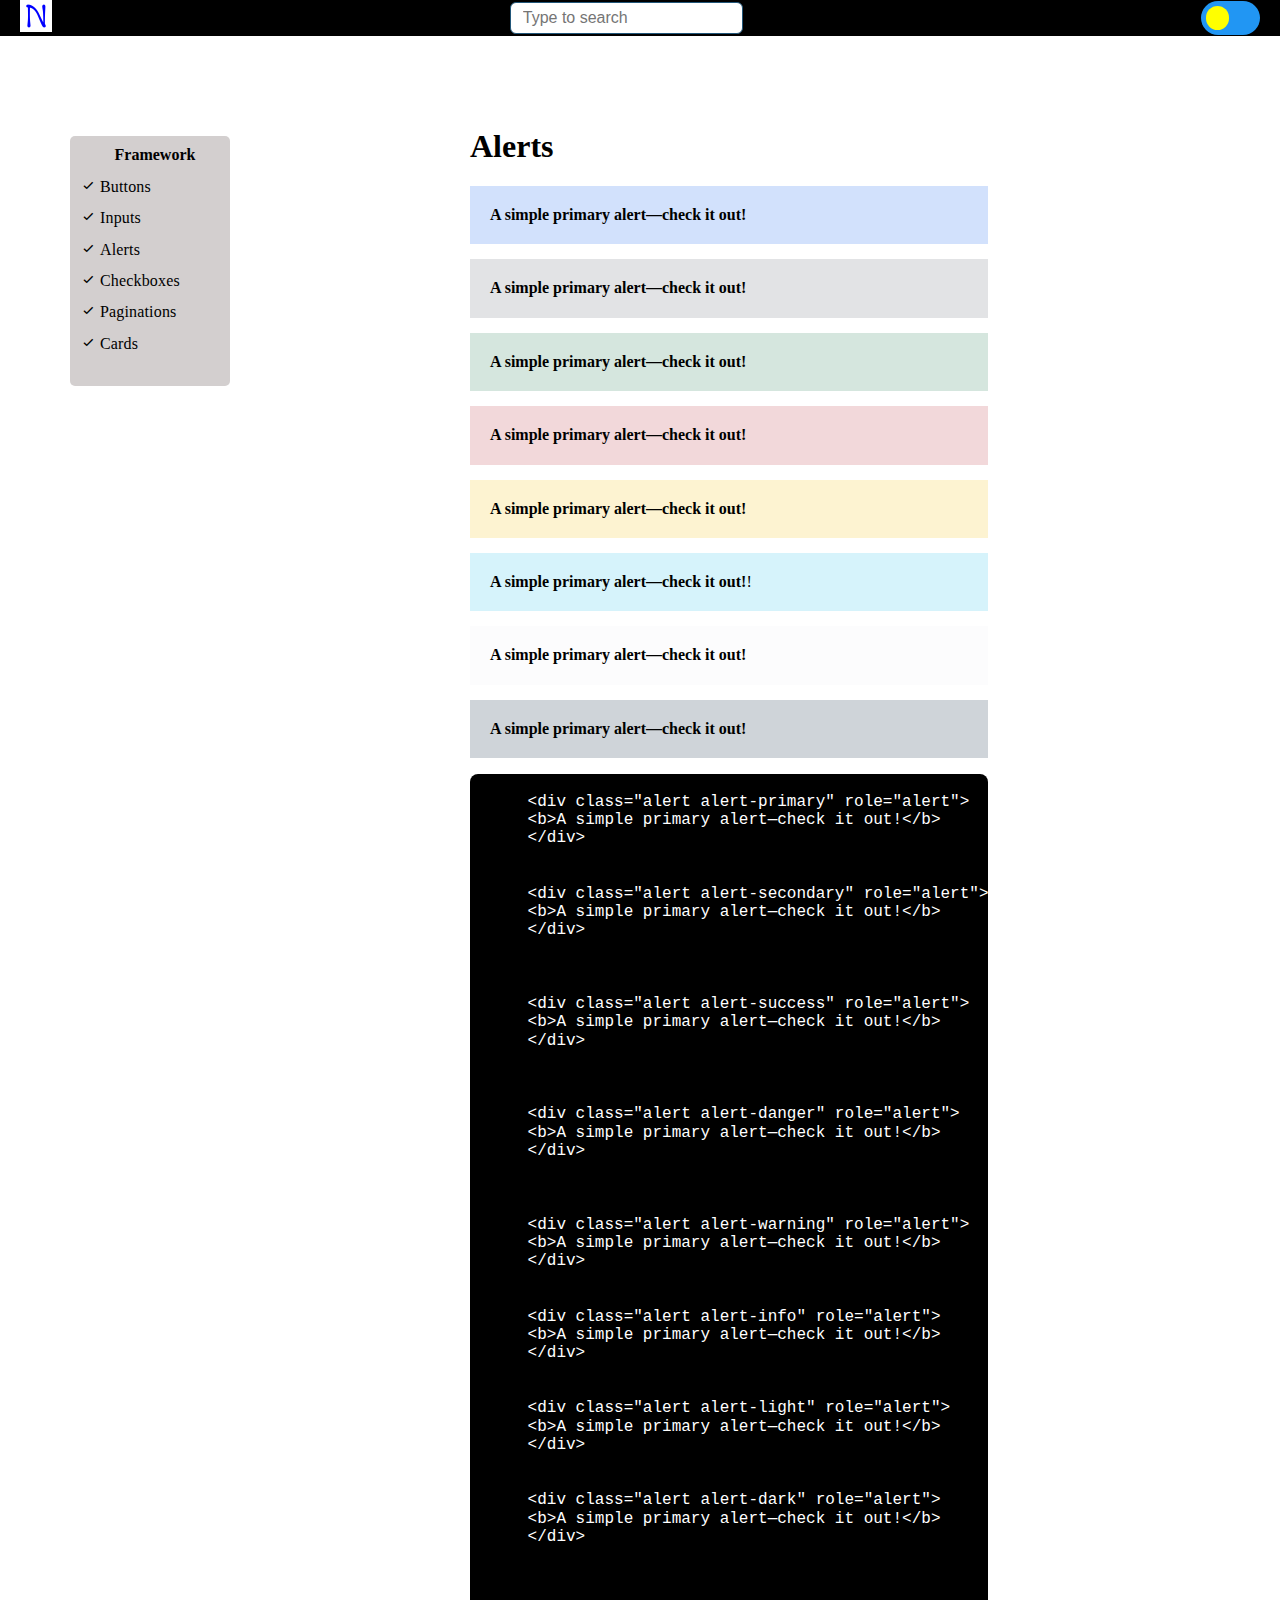
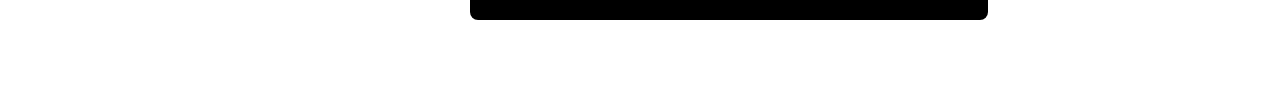
==== pages/alerts/index.html @ 34c52012 "added alerts page" ====
<!DOCTYPE html>
<html lang="en">
  <head>
    <meta charset="UTF-8" />
    <meta name="viewport" content="width=device-width, initial-scale=1.0" />
    <title>CSS FRAMEWORK</title>
    <!-- Boxicons -->
    <link
      href="https://unpkg.com/boxicons@2.1.4/css/boxicons.min.css"
      rel="stylesheet"
    />
    <!-- Favicon -->
    <link rel="icon" href="../../public/favicon/favicon_io/favicon.ico" />
    <link rel="stylesheet" href="../../css/main.min.css" />
  </head>
  <body>
    <header class="bg-dark">
      <div class="container">
        <nav class="flex justify-between item-center">
          <a href="#"
            ><img
              src="../../public/favicon/favicon_io/favicon-32x32.png"
              alt="icon"
          /></a>

          <ul class="flex gap-x-16">
            <label for="search">
              <input
                type="search"
                placeholder="Type to search"
                id="search"
                class="input"
              />
            </label>
          </ul>
          <label class="switch">
            <input type="checkbox" />
            <span class="slider"></span>
          </label>
        </nav>
      </div>
    </header>
    <!-- Header ends -->
    <section id="buttonspage">
      <div class="container p">
        <div class="wrapper">
          <div class="side__bar">
            <h4>Framework</h4>
            <ul>
              <li>
                <i class="bx bx-check"></i>
                <a href="../../"> Buttons </a>
              </li>
              <li>
                <i class="bx bx-check"></i>
                <a href="../inputs/"> Inputs </a>
              </li>
              <li>
                <i class="bx bx-check"></i>
                <a href="./"> Alerts </a>
              </li>
              <li>
                <i class="bx bx-check"></i>
                <a href="#"> Checkboxes </a>
              </li>
              <li>
                <i class="bx bx-check"></i>
                <a href="#"> Paginations </a>
              </li>
              <li>
                <i class="bx bx-check"></i>
                <a href="#"> Cards </a>
              </li>
            </ul>
          </div>
          <div class="context">
            <h1>Alerts</h1>

            <div class="flexw">
              <div class="alert alert-primary" role="alert">
                <b>A simple primary alert—check it out!</b>
            </div>
            <div class="alert alert-secondary" role="alert">
              <b>A simple primary alert—check it out!</b>
            </div>
            <div class="alert alert-success" role="alert">
              <b>A simple primary alert—check it out!</b>
            </div>
            <div class="alert alert-danger" role="alert">
              <b>A simple primary alert—check it out!</b>
            </div>
            <div class="alert alert-warning" role="alert">
              <b>A simple primary alert—check it out!</b>
            </div>
            <div class="alert alert-info" role="alert">
              <b>A simple primary alert—check it out!</b>!
            </div>
            <div class="alert alert-light" role="alert">
              <b>A simple primary alert—check it out!</b>
            </div>
            <div class="alert alert-dark" role="alert">
              <b>A simple primary alert—check it out!</b>
            </div>
            <div class="wrapper bg-dark text-white rounded-4 my-8">
              <pre>
            <code>
      &lt;div class="alert alert-primary" role="alert"&gt;
      &lt;b&gt;A simple primary alert—check it out!&lt;/b&gt; 
      &lt;/div&gt;


      &lt;div class="alert alert-secondary" role="alert"&gt;
      &lt;b&gt;A simple primary alert—check it out!&lt;/b&gt; 
      &lt;/div&gt;


    
      &lt;div class="alert alert-success" role="alert"&gt;
      &lt;b&gt;A simple primary alert—check it out!&lt;/b&gt; 
      &lt;/div&gt;


    
      &lt;div class="alert alert-danger" role="alert"&gt;
      &lt;b&gt;A simple primary alert—check it out!&lt;/b&gt; 
      &lt;/div&gt;


    
      &lt;div class="alert alert-warning" role="alert"&gt;
      &lt;b&gt;A simple primary alert—check it out!&lt;/b&gt; 
      &lt;/div&gt;


      &lt;div class="alert alert-info" role="alert"&gt;
      &lt;b&gt;A simple primary alert—check it out!&lt;/b&gt; 
      &lt;/div&gt;


      &lt;div class="alert alert-light" role="alert"&gt;
      &lt;b&gt;A simple primary alert—check it out!&lt;/b&gt; 
      &lt;/div&gt;


      &lt;div class="alert alert-dark" role="alert"&gt;
      &lt;b&gt;A simple primary alert—check it out!&lt;/b&gt; 
      &lt;/div&gt;
      
                      
            </code>
          </pre>
            </div>
          </div>
        </div>
      </div>
    </section>
  </body>
</html>
---- css/main.min.css ----
/*! normalize.css v8.0.1 | MIT License | github.com/necolas/normalize.css */html{line-height:1.15;-webkit-text-size-adjust:100%}body{margin:0}main{display:block}h1{font-size:2em;margin:.67em 0}hr{box-sizing:content-box;height:0;overflow:visible}pre{font-family:monospace,monospace;font-size:1em}a{background-color:rgba(0,0,0,0)}abbr[title]{border-bottom:none;text-decoration:underline;text-decoration:underline dotted}b,strong{font-weight:bolder}code,kbd,samp{font-family:monospace,monospace;font-size:1em}small{font-size:80%}sub,sup{font-size:75%;line-height:0;position:relative;vertical-align:baseline}sub{bottom:-0.25em}sup{top:-0.5em}img{border-style:none}button,input,optgroup,select,textarea{font-family:inherit;font-size:100%;line-height:1.15;margin:0}button,input{overflow:visible}button,select{text-transform:none}button,[type=button],[type=reset],[type=submit]{-webkit-appearance:button}button::-moz-focus-inner,[type=button]::-moz-focus-inner,[type=reset]::-moz-focus-inner,[type=submit]::-moz-focus-inner{border-style:none;padding:0}button:-moz-focusring,[type=button]:-moz-focusring,[type=reset]:-moz-focusring,[type=submit]:-moz-focusring{outline:1px dotted ButtonText}fieldset{padding:.35em .75em .625em}legend{box-sizing:border-box;color:inherit;display:table;max-width:100%;padding:0;white-space:normal}progress{vertical-align:baseline}textarea{overflow:auto}[type=checkbox],[type=radio]{box-sizing:border-box;padding:0}[type=number]::-webkit-inner-spin-button,[type=number]::-webkit-outer-spin-button{height:auto}[type=search]{-webkit-appearance:textfield;outline-offset:-2px}[type=search]::-webkit-search-decoration{-webkit-appearance:none}::-webkit-file-upload-button{-webkit-appearance:button;font:inherit}details{display:block}summary{display:list-item}template{display:none}[hidden]{display:none}*,*::after,*::before{margin:0;padding:0;box-sizing:border-box;scroll-behavior:smooth}.container{max-width:1440px;margin:0 auto;padding:0 20px}a{text-decoration:none;background:rgba(0,0,0,0)}ul{list-style-type:none}button{outline:none;border:none}body{background-color:#fff}.p{padding:70px}.bg-primary{background:#22577a}.bg-secondary{background:#38a3a5}.bg-success{background:#57cc99}.bg-lime{background:#57cc99}.bg-danger{background:crimson}.bg-warning{background:#ffc107}.bg-info{background:#17a2b8}.bg-dark{background:#000}.bg-white{background:#fff}.gap-2{gap:4px}.gap-4{gap:8px}.gap-6{gap:12px}.gap-8{gap:16px}.gap-10{gap:20px}.gap-12{gap:24px}.gap-14{gap:28px}.gap-16{gap:32px}.gap-18{gap:36px}.gap-20{gap:40px}.gap-x-2{column-gap:4px}.gap-x-4{column-gap:8px}.gap-x-6{column-gap:12px}.gap-x-8{column-gap:16px}.gap-x-10{column-gap:20px}.gap-x-12{column-gap:24px}.gap-x-14{column-gap:28px}.gap-x-16{column-gap:32px}.gap-x-18{column-gap:36px}.gap-x-20{column-gap:40px}.gap-y-2{row-gap:4px}.gap-y-4{row-gap:8px}.gap-y-6{row-gap:12px}.gap-y-8{row-gap:16px}.gap-y-10{row-gap:20px}.gap-y-12{row-gap:24px}.gap-y-14{row-gap:28px}.gap-y-16{row-gap:32px}.gap-y-18{row-gap:36px}.gap-y-20{row-gap:40px}.fs-1{font-size:14px}.fs-2{font-size:16px}.fs-3{font-size:18px}.fs-4{font-size:20px}.fs-5{font-size:22px}.fs-6{font-size:24px}.flex{display:flex}.block{display:block}.grid{display:grid}.inline-block{display:inline-block}.inline{display:inline}.none{display:none}.justify-center{justify-content:center}.justify-end{justify-content:end}.justify-start{justify-content:start}.justify-between{justify-content:space-between}.justify-around{justify-content:space-around}.justify-evenly{justify-content:space-evenly}.item-start{align-items:flex-start}.item-end{align-items:flex-end}.item-center{align-items:center}.item-stretch{align-items:stretch}.text-primary{color:#22577a}.text-secondary{color:#38a3a5}.text-success{color:#57cc99}.text-danger{color:crimson}.text-warning{color:#ffc107}.text-info{color:#17a2b8}.text-dark{color:#000}.text-white{color:#fff}.text-transparent{color:rgba(0,0,0,0)}.rounded-2{border-radius:6px}.rounded-4{border-radius:8px}.rounded-6{border-radius:12px}.rounded-8{border-radius:16px}.rounded-10{border-radius:20px}.rounded-12{border-radius:24px}.rounded-14{border-radius:28px}.rounded-16{border-radius:32px}.rounded-18{border-radius:36px}.rounded-20{border-radius:40px}.m-1{margin:2px}.m-2{margin:4px}.m-3{margin:6px}.m-4{margin:8px}.m-5{margin:10px}.m-6{margin:12px}.m-7{margin:14px}.m-8{margin:16px}.m-9{margin:18px}.m-10{margin:20px}.m-11{margin:22px}.my-1{margin:2px 0}.my-2{margin:4px 0}.my-3{margin:6px 0}.my-4{margin:8px 0}.my-5{margin:10px 0}.my-6{margin:12px 0}.my-7{margin:14px 0}.my-8{margin:16px 0}.my-9{margin:18px 0}.my-10{margin:20px 0}.my-11{margin:22px 0}.side__bar{min-width:160px;height:250px;background-color:#d3cfcf;display:flex;flex-direction:column;margin-top:30px;padding-top:10px;border-radius:5px;padding-left:10px}.side__bar:hover{box-shadow:rgba(99,99,99,.2) 0px 2px 8px 0px}.side__bar h4{text-align:center}.side__bar li{padding-top:12px}.side__bar li:hover{color:#5b5bdb}.side__bar li a{font-family:Nuckle;font-size:16px;font-weight:539;line-height:19px;letter-spacing:.01em;text-align:left;color:#000}.side__bar li a:hover{text-decoration:underline}.btn{padding:8px 14px;border-radius:6px;background:rgba(0,0,0,0);border:1px solid #22577a;color:#22577a;font-family:sans-serif;cursor:pointer;transition:all .35s ease}.btn:hover{opacity:.86}.btn:hover a{color:#fff}.btn:focus{outline:3px solid rgba(35,88,123,.224)}.btn-outlined{background:rgba(0,0,0,0)}.btn-primary{background:#22577a;color:#fff}.btn-secondary{background:#38a3a5;color:#fff}.btn-success{background:#57cc99;color:#fff}.btn-danger{background:crimson;color:#fff}.btn-warning{background:#ffc107;color:#fff}.btn-info{background:#17a2b8;color:#fff}.btn-dark{background:#000;color:#fff}.input{padding:6px 12px;border:1.23px solid #22577a;border-radius:6px;transition:all .3s ease;font-family:sans-serif}.input:focus{outline:3px solid rgba(35,88,123,.224)}.input-success{border:1.23px solid #57cc99;color:#22577a}.input-success:focus{outline:3px solid rgba(87,203,153,.224)}.input-error{border:1.23px solid crimson;color:crimson}.input-error:focus{outline:3px solid rgba(219,20,60,.224)}.input-warning{border:1.23px solid #ffc107;color:#22577a}.input-warning:focus{outline:3px solid rgba(255,193,5,.224)}.input-info{border:1.23px solid #17a2b8;color:#22577a}.input-info:focus{outline:3px solid rgba(23,164,186,.224)}.switch{font-size:17px;position:relative;display:inline-block;width:3.5em;height:2em}.switch input{opacity:0;width:0;height:0}.slider{position:absolute;cursor:pointer;top:0;left:0;right:0;bottom:0;background-color:#2196f3;transition:.4s;border-radius:30px}.slider:before{position:absolute;content:"";height:1.4em;width:1.4em;border-radius:20px;left:.3em;bottom:.3em;background-color:#ff0;transition:.4s}.switch input:checked+.slider:before{background-color:#000;border-radius:50px;box-shadow:inset 9px 0px 1px 0px #fff}.switch input:checked+.slider{background-color:#000}.switch input:focus+.slider{box-shadow:0 0 1px #2196f3}.switch input:checked+.slider:before{transform:translateX(1.5em)}.alert{padding:20px;background-color:#f44336;color:#000;opacity:1;transition:opacity .6;margin-bottom:15px;cursor:pointer;display:block;max-width:1000px}.alert-primary{background-color:#d2e1fc}.alert-primary:hover,.alert-primary:active{color:#f44336}.alert-secondary{background-color:#e2e3e5}.alert-secondary:hover,.alert-secondary:active{font-size:180%}.alert-success{background-color:#d5e6de}.alert-success:hover,.alert-success:active{background:#f44336}.alert-danger{background-color:#f2d8da}.alert-danger:hover,.alert-danger:active{font-family:monospace}.alert-warning{background-color:#fdf3d1}.alert-warning:hover,.alert-warning:active{text-decoration:line-through}.alert-info{background-color:#d6f3fb}.alert-info:hover,.alert-info:active{text-transform:uppercase}.alert-light{background-color:#fcfcfd}.alert-light:hover,.alert-light:active{text-decoration:underline}.alert-dark{background-color:#cfd4d9}.alert-dark:hover{opacity:.3}#buttonspage .wrapper{display:flex;flex-direction:row;gap:240px}/*# sourceMappingURL=main.min.css.map */
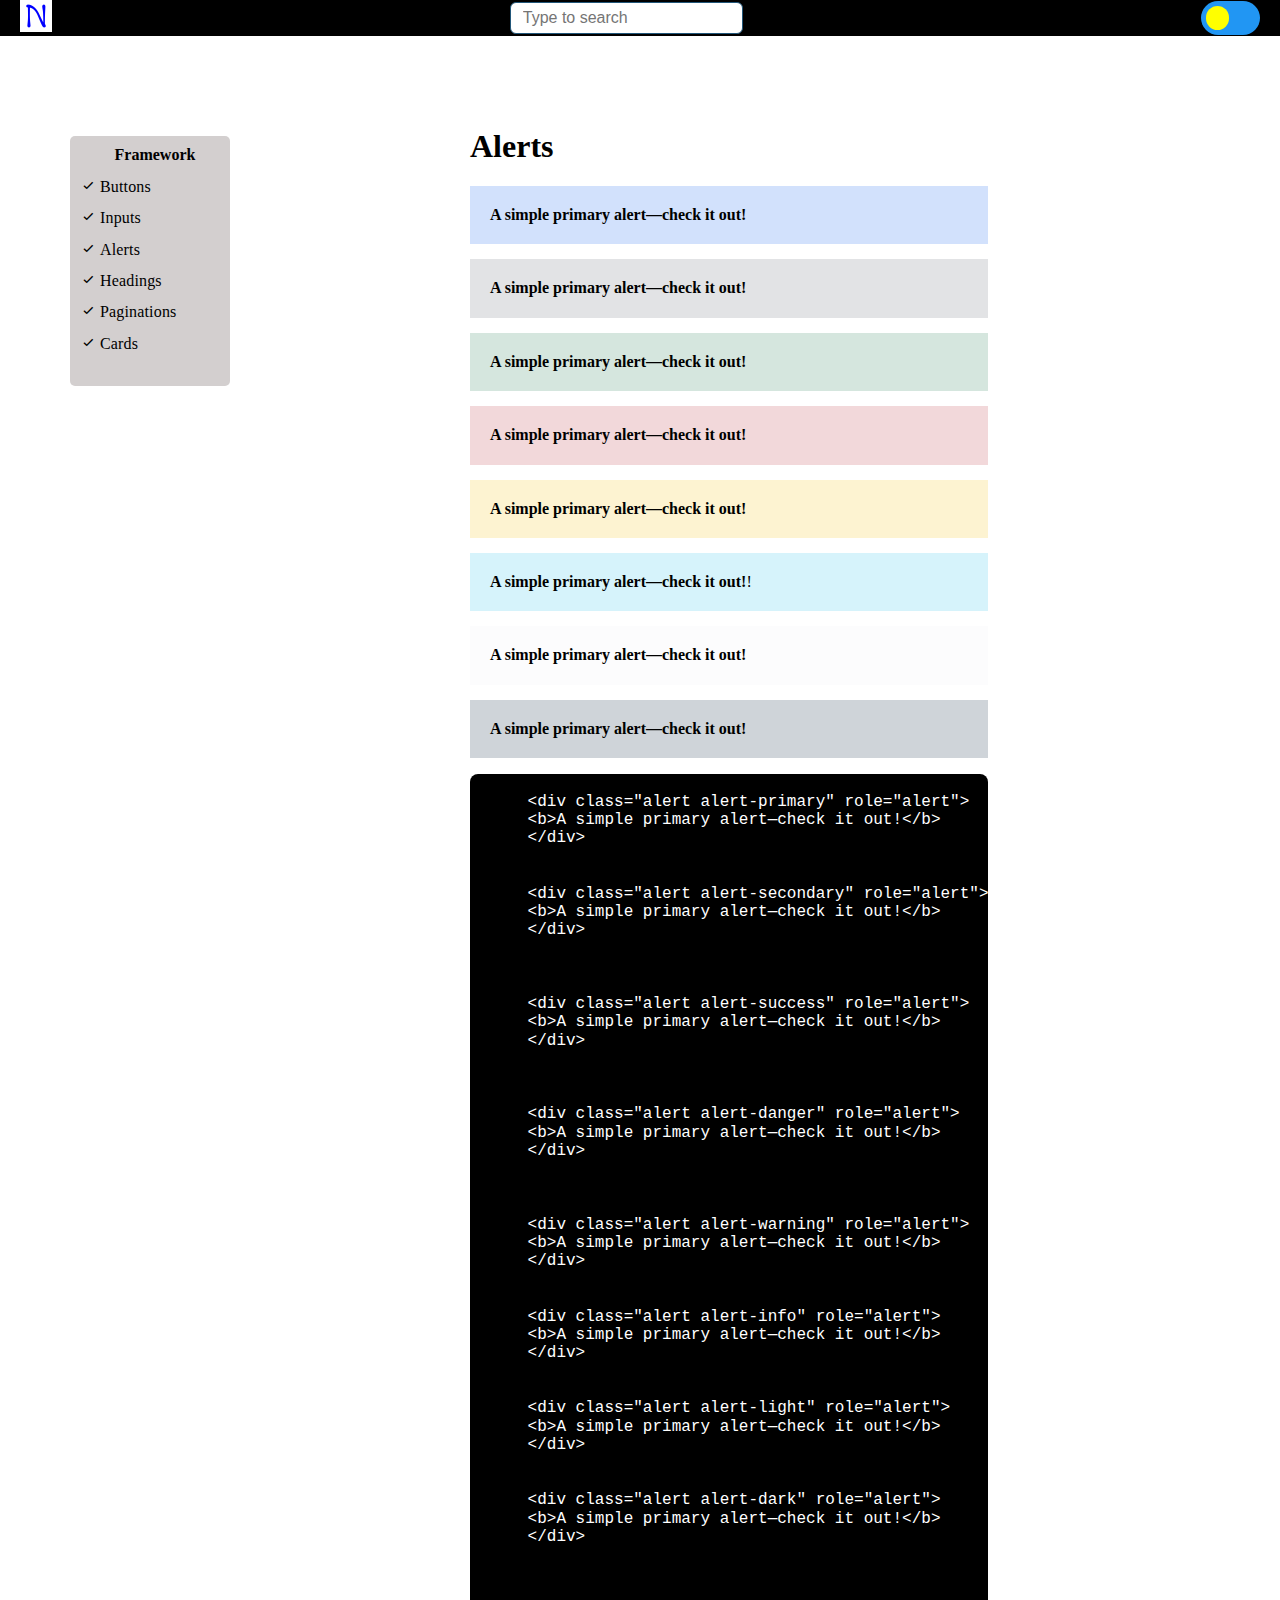
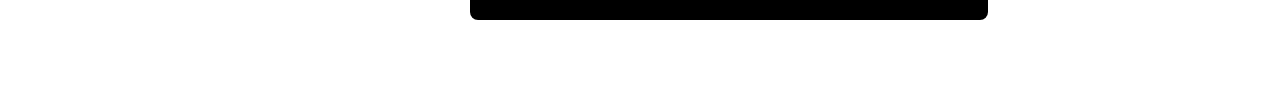
==== commit a4e627d5: "added headings page" ====
--- a/pages/alerts/index.html
+++ b/pages/alerts/index.html
@@ -61,7 +61,7 @@
               </li>
               <li>
                 <i class="bx bx-check"></i>
-                <a href="#"> Checkboxes </a>
+                <a href="../headings/"> Headings </a>
               </li>
               <li>
                 <i class="bx bx-check"></i>
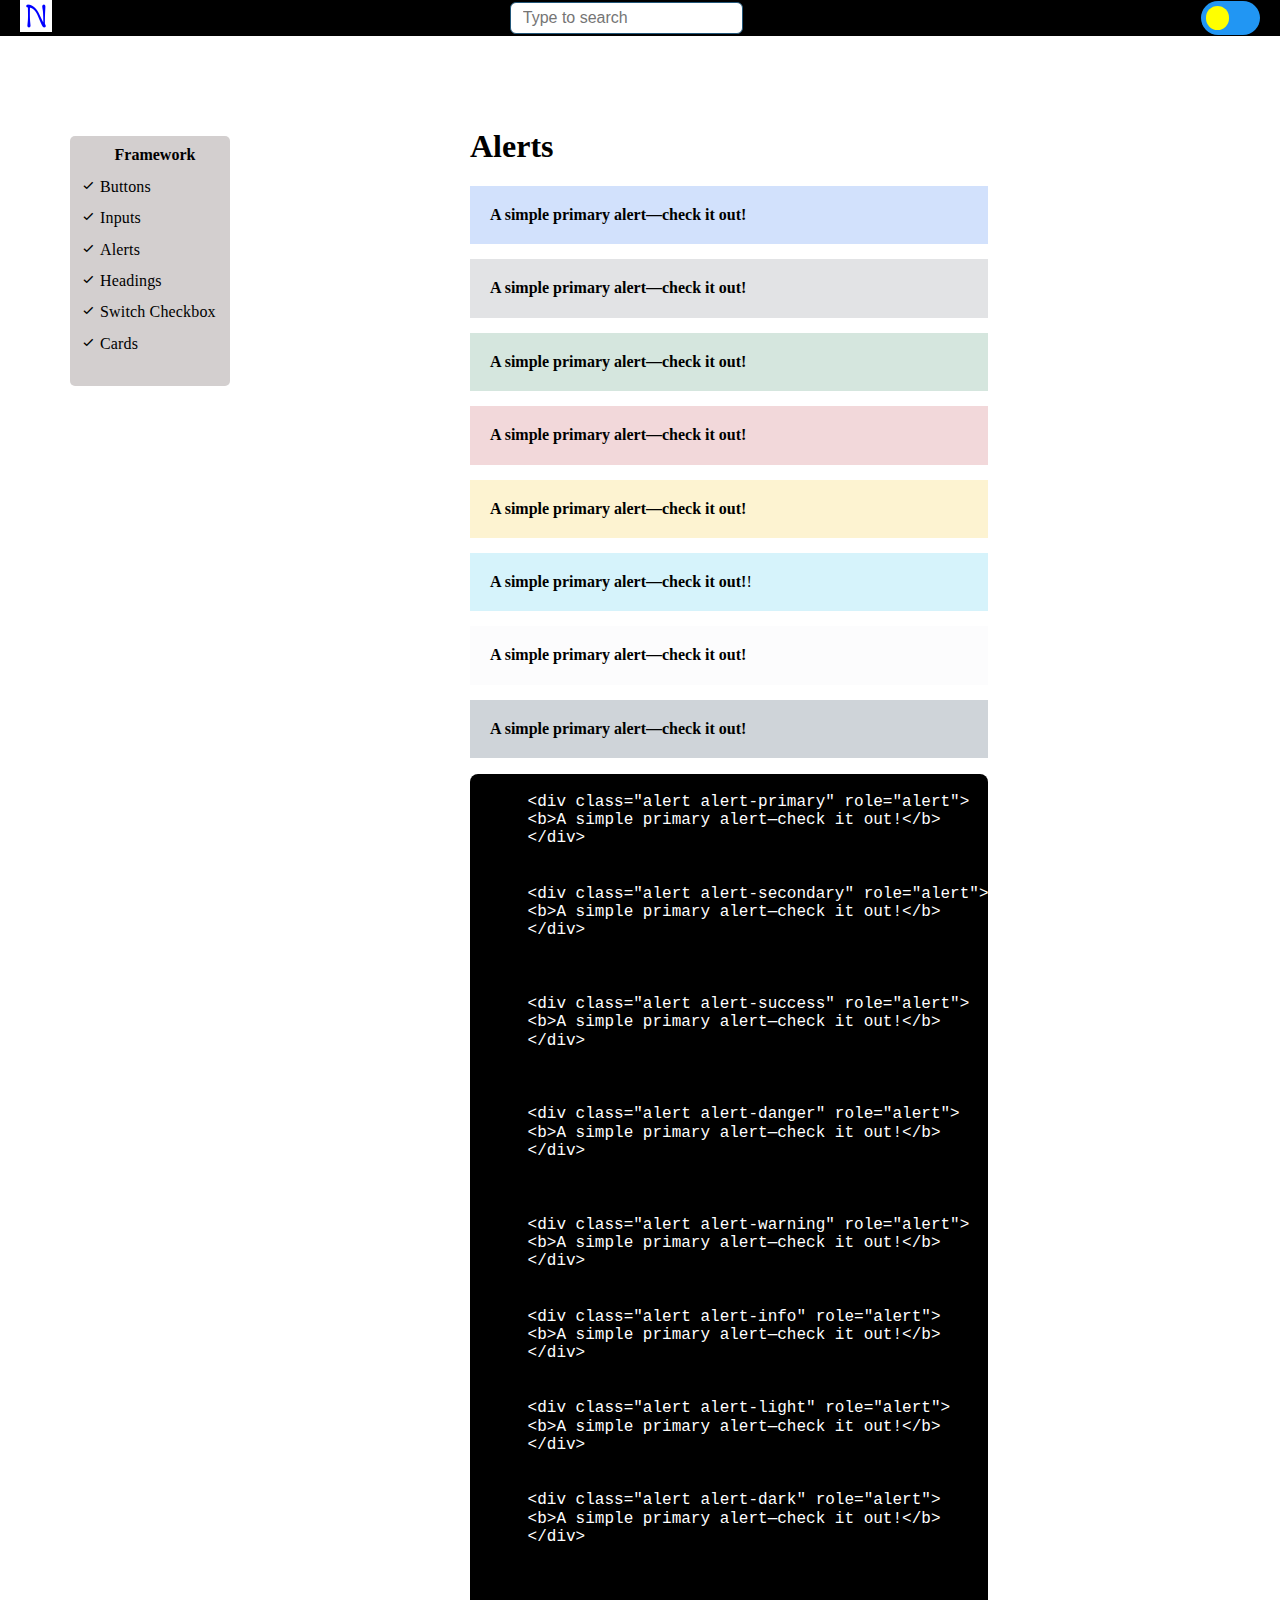
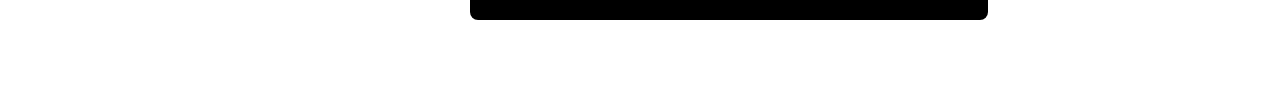
==== commit b70b2c64: "added checkbox page" ====
--- a/pages/alerts/index.html
+++ b/pages/alerts/index.html
@@ -65,7 +65,7 @@
               </li>
               <li>
                 <i class="bx bx-check"></i>
-                <a href="#"> Paginations </a>
+                <a href="../switchtoggles/"> Switch Checkbox </a>
               </li>
               <li>
                 <i class="bx bx-check"></i>
--- a/css/main.min.css
+++ b/css/main.min.css
@@ -1 +1 @@
-/*! normalize.css v8.0.1 | MIT License | github.com/necolas/normalize.css */html{line-height:1.15;-webkit-text-size-adjust:100%}body{margin:0}main{display:block}h1{font-size:2em;margin:.67em 0}hr{box-sizing:content-box;height:0;overflow:visible}pre{font-family:monospace,monospace;font-size:1em}a{background-color:rgba(0,0,0,0)}abbr[title]{border-bottom:none;text-decoration:underline;text-decoration:underline dotted}b,strong{font-weight:bolder}code,kbd,samp{font-family:monospace,monospace;font-size:1em}small{font-size:80%}sub,sup{font-size:75%;line-height:0;position:relative;vertical-align:baseline}sub{bottom:-0.25em}sup{top:-0.5em}img{border-style:none}button,input,optgroup,select,textarea{font-family:inherit;font-size:100%;line-height:1.15;margin:0}button,input{overflow:visible}button,select{text-transform:none}button,[type=button],[type=reset],[type=submit]{-webkit-appearance:button}button::-moz-focus-inner,[type=button]::-moz-focus-inner,[type=reset]::-moz-focus-inner,[type=submit]::-moz-focus-inner{border-style:none;padding:0}button:-moz-focusring,[type=button]:-moz-focusring,[type=reset]:-moz-focusring,[type=submit]:-moz-focusring{outline:1px dotted ButtonText}fieldset{padding:.35em .75em .625em}legend{box-sizing:border-box;color:inherit;display:table;max-width:100%;padding:0;white-space:normal}progress{vertical-align:baseline}textarea{overflow:auto}[type=checkbox],[type=radio]{box-sizing:border-box;padding:0}[type=number]::-webkit-inner-spin-button,[type=number]::-webkit-outer-spin-button{height:auto}[type=search]{-webkit-appearance:textfield;outline-offset:-2px}[type=search]::-webkit-search-decoration{-webkit-appearance:none}::-webkit-file-upload-button{-webkit-appearance:button;font:inherit}details{display:block}summary{display:list-item}template{display:none}[hidden]{display:none}*,*::after,*::before{margin:0;padding:0;box-sizing:border-box;scroll-behavior:smooth}.container{max-width:1440px;margin:0 auto;padding:0 20px}a{text-decoration:none;background:rgba(0,0,0,0)}ul{list-style-type:none}button{outline:none;border:none}body{background-color:#fff}.p{padding:70px}.bg-primary{background:#22577a}.bg-secondary{background:#38a3a5}.bg-success{background:#57cc99}.bg-lime{background:#57cc99}.bg-danger{background:crimson}.bg-warning{background:#ffc107}.bg-info{background:#17a2b8}.bg-dark{background:#000}.bg-white{background:#fff}.gap-2{gap:4px}.gap-4{gap:8px}.gap-6{gap:12px}.gap-8{gap:16px}.gap-10{gap:20px}.gap-12{gap:24px}.gap-14{gap:28px}.gap-16{gap:32px}.gap-18{gap:36px}.gap-20{gap:40px}.gap-x-2{column-gap:4px}.gap-x-4{column-gap:8px}.gap-x-6{column-gap:12px}.gap-x-8{column-gap:16px}.gap-x-10{column-gap:20px}.gap-x-12{column-gap:24px}.gap-x-14{column-gap:28px}.gap-x-16{column-gap:32px}.gap-x-18{column-gap:36px}.gap-x-20{column-gap:40px}.gap-y-2{row-gap:4px}.gap-y-4{row-gap:8px}.gap-y-6{row-gap:12px}.gap-y-8{row-gap:16px}.gap-y-10{row-gap:20px}.gap-y-12{row-gap:24px}.gap-y-14{row-gap:28px}.gap-y-16{row-gap:32px}.gap-y-18{row-gap:36px}.gap-y-20{row-gap:40px}.fs-1{font-size:14px}.fs-2{font-size:16px}.fs-3{font-size:18px}.fs-4{font-size:20px}.fs-5{font-size:22px}.fs-6{font-size:24px}.flex{display:flex}.block{display:block}.grid{display:grid}.inline-block{display:inline-block}.inline{display:inline}.none{display:none}.justify-center{justify-content:center}.justify-end{justify-content:end}.justify-start{justify-content:start}.justify-between{justify-content:space-between}.justify-around{justify-content:space-around}.justify-evenly{justify-content:space-evenly}.item-start{align-items:flex-start}.item-end{align-items:flex-end}.item-center{align-items:center}.item-stretch{align-items:stretch}.text-primary{color:#22577a}.text-secondary{color:#38a3a5}.text-success{color:#57cc99}.text-danger{color:crimson}.text-warning{color:#ffc107}.text-info{color:#17a2b8}.text-dark{color:#000}.text-white{color:#fff}.text-transparent{color:rgba(0,0,0,0)}.rounded-2{border-radius:6px}.rounded-4{border-radius:8px}.rounded-6{border-radius:12px}.rounded-8{border-radius:16px}.rounded-10{border-radius:20px}.rounded-12{border-radius:24px}.rounded-14{border-radius:28px}.rounded-16{border-radius:32px}.rounded-18{border-radius:36px}.rounded-20{border-radius:40px}.m-1{margin:2px}.m-2{margin:4px}.m-3{margin:6px}.m-4{margin:8px}.m-5{margin:10px}.m-6{margin:12px}.m-7{margin:14px}.m-8{margin:16px}.m-9{margin:18px}.m-10{margin:20px}.m-11{margin:22px}.my-1{margin:2px 0}.my-2{margin:4px 0}.my-3{margin:6px 0}.my-4{margin:8px 0}.my-5{margin:10px 0}.my-6{margin:12px 0}.my-7{margin:14px 0}.my-8{margin:16px 0}.my-9{margin:18px 0}.my-10{margin:20px 0}.my-11{margin:22px 0}.side__bar{min-width:160px;height:250px;background-color:#d3cfcf;display:flex;flex-direction:column;margin-top:30px;padding-top:10px;border-radius:5px;padding-left:10px}.side__bar:hover{box-shadow:rgba(99,99,99,.2) 0px 2px 8px 0px}.side__bar h4{text-align:center}.side__bar li{padding-top:12px}.side__bar li:hover{color:#5b5bdb}.side__bar li a{font-family:Nuckle;font-size:16px;font-weight:539;line-height:19px;letter-spacing:.01em;text-align:left;color:#000}.side__bar li a:hover{text-decoration:underline}.btn{padding:8px 14px;border-radius:6px;background:rgba(0,0,0,0);border:1px solid #22577a;color:#22577a;font-family:sans-serif;cursor:pointer;transition:all .35s ease}.btn:hover{opacity:.86}.btn:hover a{color:#fff}.btn:focus{outline:3px solid rgba(35,88,123,.224)}.btn-outlined{background:rgba(0,0,0,0)}.btn-primary{background:#22577a;color:#fff}.btn-secondary{background:#38a3a5;color:#fff}.btn-success{background:#57cc99;color:#fff}.btn-danger{background:crimson;color:#fff}.btn-warning{background:#ffc107;color:#fff}.btn-info{background:#17a2b8;color:#fff}.btn-dark{background:#000;color:#fff}.input{padding:6px 12px;border:1.23px solid #22577a;border-radius:6px;transition:all .3s ease;font-family:sans-serif}.input:focus{outline:3px solid rgba(35,88,123,.224)}.input-success{border:1.23px solid #57cc99;color:#22577a}.input-success:focus{outline:3px solid rgba(87,203,153,.224)}.input-error{border:1.23px solid crimson;color:crimson}.input-error:focus{outline:3px solid rgba(219,20,60,.224)}.input-warning{border:1.23px solid #ffc107;color:#22577a}.input-warning:focus{outline:3px solid rgba(255,193,5,.224)}.input-info{border:1.23px solid #17a2b8;color:#22577a}.input-info:focus{outline:3px solid rgba(23,164,186,.224)}.switch{font-size:17px;position:relative;display:inline-block;width:3.5em;height:2em}.switch input{opacity:0;width:0;height:0}.slider{position:absolute;cursor:pointer;top:0;left:0;right:0;bottom:0;background-color:#2196f3;transition:.4s;border-radius:30px}.slider:before{position:absolute;content:"";height:1.4em;width:1.4em;border-radius:20px;left:.3em;bottom:.3em;background-color:#ff0;transition:.4s}.switch input:checked+.slider:before{background-color:#000;border-radius:50px;box-shadow:inset 9px 0px 1px 0px #fff}.switch input:checked+.slider{background-color:#000}.switch input:focus+.slider{box-shadow:0 0 1px #2196f3}.switch input:checked+.slider:before{transform:translateX(1.5em)}.alert{padding:20px;background-color:#f44336;color:#000;opacity:1;transition:opacity .6;margin-bottom:15px;cursor:pointer;display:block;max-width:1000px}.alert-primary{background-color:#d2e1fc}.alert-primary:hover,.alert-primary:active{color:#f44336}.alert-secondary{background-color:#e2e3e5}.alert-secondary:hover,.alert-secondary:active{font-size:180%}.alert-success{background-color:#d5e6de}.alert-success:hover,.alert-success:active{background:#f44336}.alert-danger{background-color:#f2d8da}.alert-danger:hover,.alert-danger:active{font-family:monospace}.alert-warning{background-color:#fdf3d1}.alert-warning:hover,.alert-warning:active{text-decoration:line-through}.alert-info{background-color:#d6f3fb}.alert-info:hover,.alert-info:active{text-transform:uppercase}.alert-light{background-color:#fcfcfd}.alert-light:hover,.alert-light:active{text-decoration:underline}.alert-dark{background-color:#cfd4d9}.alert-dark:hover{opacity:.3}#buttonspage .wrapper{display:flex;flex-direction:row;gap:240px}/*# sourceMappingURL=main.min.css.map */+/*! normalize.css v8.0.1 | MIT License | github.com/necolas/normalize.css */html{line-height:1.15;-webkit-text-size-adjust:100%}body{margin:0}main{display:block}h1{font-size:2em;margin:.67em 0}hr{box-sizing:content-box;height:0;overflow:visible}pre{font-family:monospace,monospace;font-size:1em}a{background-color:rgba(0,0,0,0)}abbr[title]{border-bottom:none;text-decoration:underline;text-decoration:underline dotted}b,strong{font-weight:bolder}code,kbd,samp{font-family:monospace,monospace;font-size:1em}small{font-size:80%}sub,sup{font-size:75%;line-height:0;position:relative;vertical-align:baseline}sub{bottom:-0.25em}sup{top:-0.5em}img{border-style:none}button,input,optgroup,select,textarea{font-family:inherit;font-size:100%;line-height:1.15;margin:0}button,input{overflow:visible}button,select{text-transform:none}button,[type=button],[type=reset],[type=submit]{-webkit-appearance:button}button::-moz-focus-inner,[type=button]::-moz-focus-inner,[type=reset]::-moz-focus-inner,[type=submit]::-moz-focus-inner{border-style:none;padding:0}button:-moz-focusring,[type=button]:-moz-focusring,[type=reset]:-moz-focusring,[type=submit]:-moz-focusring{outline:1px dotted ButtonText}fieldset{padding:.35em .75em .625em}legend{box-sizing:border-box;color:inherit;display:table;max-width:100%;padding:0;white-space:normal}progress{vertical-align:baseline}textarea{overflow:auto}[type=checkbox],[type=radio]{box-sizing:border-box;padding:0}[type=number]::-webkit-inner-spin-button,[type=number]::-webkit-outer-spin-button{height:auto}[type=search]{-webkit-appearance:textfield;outline-offset:-2px}[type=search]::-webkit-search-decoration{-webkit-appearance:none}::-webkit-file-upload-button{-webkit-appearance:button;font:inherit}details{display:block}summary{display:list-item}template{display:none}[hidden]{display:none}*,*::after,*::before{margin:0;padding:0;box-sizing:border-box;scroll-behavior:smooth}.container{max-width:1440px;margin:0 auto;padding:0 20px}a{text-decoration:none;background:rgba(0,0,0,0)}ul{list-style-type:none}button{outline:none;border:none}body{background-color:#fff}.p{padding:70px}.bg-primary{background:#22577a}.bg-secondary{background:#38a3a5}.bg-success{background:#57cc99}.bg-lime{background:#57cc99}.bg-danger{background:crimson}.bg-warning{background:#ffc107}.bg-info{background:#17a2b8}.bg-dark{background:#000}.bg-white{background:#fff}.gap-2{gap:4px}.gap-4{gap:8px}.gap-6{gap:12px}.gap-8{gap:16px}.gap-10{gap:20px}.gap-12{gap:24px}.gap-14{gap:28px}.gap-16{gap:32px}.gap-18{gap:36px}.gap-20{gap:40px}.gap-x-2{column-gap:4px}.gap-x-4{column-gap:8px}.gap-x-6{column-gap:12px}.gap-x-8{column-gap:16px}.gap-x-10{column-gap:20px}.gap-x-12{column-gap:24px}.gap-x-14{column-gap:28px}.gap-x-16{column-gap:32px}.gap-x-18{column-gap:36px}.gap-x-20{column-gap:40px}.gap-y-2{row-gap:4px}.gap-y-4{row-gap:8px}.gap-y-6{row-gap:12px}.gap-y-8{row-gap:16px}.gap-y-10{row-gap:20px}.gap-y-12{row-gap:24px}.gap-y-14{row-gap:28px}.gap-y-16{row-gap:32px}.gap-y-18{row-gap:36px}.gap-y-20{row-gap:40px}.fs-1{font-size:14px}.fs-2{font-size:16px}.fs-3{font-size:18px}.fs-4{font-size:20px}.fs-5{font-size:22px}.fs-6{font-size:24px}.flex{display:flex}.block{display:block}.grid{display:grid}.inline-block{display:inline-block}.inline{display:inline}.none{display:none}.justify-center{justify-content:center}.justify-end{justify-content:end}.justify-start{justify-content:start}.justify-between{justify-content:space-between}.justify-around{justify-content:space-around}.justify-evenly{justify-content:space-evenly}.item-start{align-items:flex-start}.item-end{align-items:flex-end}.item-center{align-items:center}.item-stretch{align-items:stretch}.text-primary{color:#22577a}.text-secondary{color:#38a3a5}.text-success{color:#57cc99}.text-danger{color:crimson}.text-warning{color:#ffc107}.text-info{color:#17a2b8}.text-dark{color:#000}.text-white{color:#fff}.text-transparent{color:rgba(0,0,0,0)}.rounded-2{border-radius:6px}.rounded-4{border-radius:8px}.rounded-6{border-radius:12px}.rounded-8{border-radius:16px}.rounded-10{border-radius:20px}.rounded-12{border-radius:24px}.rounded-14{border-radius:28px}.rounded-16{border-radius:32px}.rounded-18{border-radius:36px}.rounded-20{border-radius:40px}.m-1{margin:2px}.m-2{margin:4px}.m-3{margin:6px}.m-4{margin:8px}.m-5{margin:10px}.m-6{margin:12px}.m-7{margin:14px}.m-8{margin:16px}.m-9{margin:18px}.m-10{margin:20px}.m-11{margin:22px}.my-1{margin:2px 0}.my-2{margin:4px 0}.my-3{margin:6px 0}.my-4{margin:8px 0}.my-5{margin:10px 0}.my-6{margin:12px 0}.my-7{margin:14px 0}.my-8{margin:16px 0}.my-9{margin:18px 0}.my-10{margin:20px 0}.my-11{margin:22px 0}.side__bar{min-width:160px;height:250px;background-color:#d3cfcf;display:flex;flex-direction:column;margin-top:30px;padding-top:10px;border-radius:5px;padding-left:10px}.side__bar:hover{box-shadow:rgba(99,99,99,.2) 0px 2px 8px 0px}.side__bar h4{text-align:center}.side__bar li{padding-top:12px}.side__bar li:hover{color:#5b5bdb}.side__bar li a{font-family:Nuckle;font-size:16px;font-weight:539;line-height:19px;letter-spacing:.01em;text-align:left;color:#000}.side__bar li a:hover{text-decoration:underline}.btn{padding:8px 14px;border-radius:6px;background:rgba(0,0,0,0);border:1px solid #22577a;color:#22577a;font-family:sans-serif;cursor:pointer;transition:all .35s ease}.btn:hover{opacity:.86}.btn:hover a{color:#fff}.btn:focus{outline:3px solid rgba(35,88,123,.224)}.btn-outlined{background:rgba(0,0,0,0)}.btn-primary{background:#22577a;color:#fff}.btn-secondary{background:#38a3a5;color:#fff}.btn-success{background:#57cc99;color:#fff}.btn-danger{background:crimson;color:#fff}.btn-warning{background:#ffc107;color:#fff}.btn-info{background:#17a2b8;color:#fff}.btn-dark{background:#000;color:#fff}.input{padding:6px 12px;border:1.23px solid #22577a;border-radius:6px;transition:all .3s ease;font-family:sans-serif}.input:focus{outline:3px solid rgba(35,88,123,.224)}.input-success{border:1.23px solid #57cc99;color:#22577a}.input-success:focus{outline:3px solid rgba(87,203,153,.224)}.input-error{border:1.23px solid crimson;color:crimson}.input-error:focus{outline:3px solid rgba(219,20,60,.224)}.input-warning{border:1.23px solid #ffc107;color:#22577a}.input-warning:focus{outline:3px solid rgba(255,193,5,.224)}.input-info{border:1.23px solid #17a2b8;color:#22577a}.input-info:focus{outline:3px solid rgba(23,164,186,.224)}.switch{font-size:17px;position:relative;display:inline-block;width:3.5em;height:2em}.switch input{opacity:0;width:0;height:0}.slider{position:absolute;cursor:pointer;top:0;left:0;right:0;bottom:0;background-color:#2196f3;transition:.4s;border-radius:30px}.slider:before{position:absolute;content:"";height:1.4em;width:1.4em;border-radius:20px;left:.3em;bottom:.3em;background-color:#ff0;transition:.4s}.switch input:checked+.slider:before{background-color:#000;border-radius:50px;box-shadow:inset 9px 0px 1px 0px #fff}.switch input:checked+.slider{background-color:#000}.switch input:focus+.slider{box-shadow:0 0 1px #2196f3}.switch input:checked+.slider:before{transform:translateX(1.5em)}.alert{padding:20px;background-color:#f44336;color:#000;opacity:1;transition:opacity .6;margin-bottom:15px;cursor:pointer;display:block;max-width:1000px}.alert-primary{background-color:#d2e1fc}.alert-primary:hover,.alert-primary:active{color:#f44336}.alert-secondary{background-color:#e2e3e5}.alert-secondary:hover,.alert-secondary:active{font-size:180%}.alert-success{background-color:#d5e6de}.alert-success:hover,.alert-success:active{background:#f44336}.alert-danger{background-color:#f2d8da}.alert-danger:hover,.alert-danger:active{font-family:monospace}.alert-warning{background-color:#fdf3d1}.alert-warning:hover,.alert-warning:active{text-decoration:line-through}.alert-info{background-color:#d6f3fb}.alert-info:hover,.alert-info:active{text-transform:uppercase}.alert-light{background-color:#fcfcfd}.alert-light:hover,.alert-light:active{text-decoration:underline}.alert-dark{background-color:#cfd4d9}.alert-dark:hover{opacity:.3}.defualtswitch{position:relative;display:inline-block;width:60px;height:34px}.defualtswitch input{display:none}.defualtswitch .slider{position:absolute;cursor:pointer;top:0;left:0;right:0;bottom:0;background-color:#ccc;border-radius:34px;transition:.4s}.defualtswitch .slider:before{position:absolute;content:"";height:26px;width:26px;left:4px;bottom:4px;background-color:#fff;border-radius:50%;transition:.4s}.defualtswitch input:checked+.slider{background-color:#007bff}.defualtswitch input:checked+.slider:before{transform:translateX(26px)}.checkedswitch{position:relative;display:inline-block;width:60px;height:34px}.checkedswitch input{display:none}.checkedswitch .slider{position:absolute;cursor:pointer;top:0;left:0;right:0;bottom:0;background-color:#ccc;border-radius:34px;transition:.4s}.checkedswitch .slider:before{position:absolute;content:"";height:26px;width:26px;left:4px;bottom:4px;background-color:#fff;border-radius:50%;transition:.4s}.checkedswitch input:checked+.slider{background-color:#007bff}.checkedswitch input:checked+.slider:before{transform:translateX(26px)}.disabledswitch{position:relative;display:inline-block;width:60px;height:34px}.disabledswitch input{display:none}.disabledswitch .slider{position:absolute;cursor:pointer;top:0;left:0;right:0;bottom:0;background-color:#ccc;border-radius:34px;transition:.4s}.disabledswitch .slider:before{position:absolute;content:"";height:26px;width:26px;left:4px;bottom:4px;background-color:#fff;border-radius:50%;transition:.4s}.disabledswitch input:checked+.slider{background-color:#007bff}.disabledswitch input:checked+.slider:before{transform:translateX(26px)}.checkedswitch{position:relative;display:inline-block;width:60px;height:34px}.checkedswitch input{display:none}.checkedswitch .slider{position:absolute;cursor:pointer;top:0;left:0;right:0;bottom:0;background-color:#ccc;border-radius:34px;transition:.4s}.checkedswitch .slider:before{position:absolute;content:"";height:26px;width:26px;left:4px;bottom:4px;background-color:#fff;border-radius:50%;transition:.4s}.checkedswitch input:checked+.slider{background-color:#007bff}.checkedswitch input:checked+.slider:before{transform:translateX(26px)}.checkedswitch input:disabled+.slider{opacity:.5;pointer-events:none}.disabledswitch{position:relative;display:inline-block;width:60px;height:34px}.disabledswitch input{display:none}.disabledswitch .slider{position:absolute;cursor:pointer;top:0;left:0;right:0;bottom:0;background-color:#ccc;border-radius:34px;transition:.4s}.disabledswitch .slider:before{position:absolute;content:"";height:26px;width:26px;left:4px;bottom:4px;background-color:#fff;border-radius:50%;transition:.4s}.disabledswitch input:checked+.slider{background-color:#007bff}.disabledswitch input:checked+.slider:before{transform:translateX(26px)}.disabledchswitch{position:relative;display:inline-block;width:60px;height:34px}.disabledchswitch input{display:none}.disabledchswitch .slider{position:absolute;cursor:pointer;top:0;left:0;right:0;bottom:0;background-color:#ccc;border-radius:34px;transition:.4s}.disabledchswitch .slider:before{position:absolute;content:"";height:26px;width:26px;left:4px;bottom:4px;background-color:#fff;border-radius:50%;transition:.4s}.disabledchswitch input:checked+.slider{background-color:#007bff}.disabledchswitch input:checked+.slider:before{transform:translateX(26px)}.disabledchswitch input:disabled+.slider{opacity:.5;pointer-events:none}.disabledchswitch input:disabled:checked+.slider{background-color:#007bff}.disabledchswitch input:disabled:checked+.slider:before{transform:translateX(26px)}#buttonspage .wrapper{display:flex;flex-direction:row;gap:240px}/*# sourceMappingURL=main.min.css.map */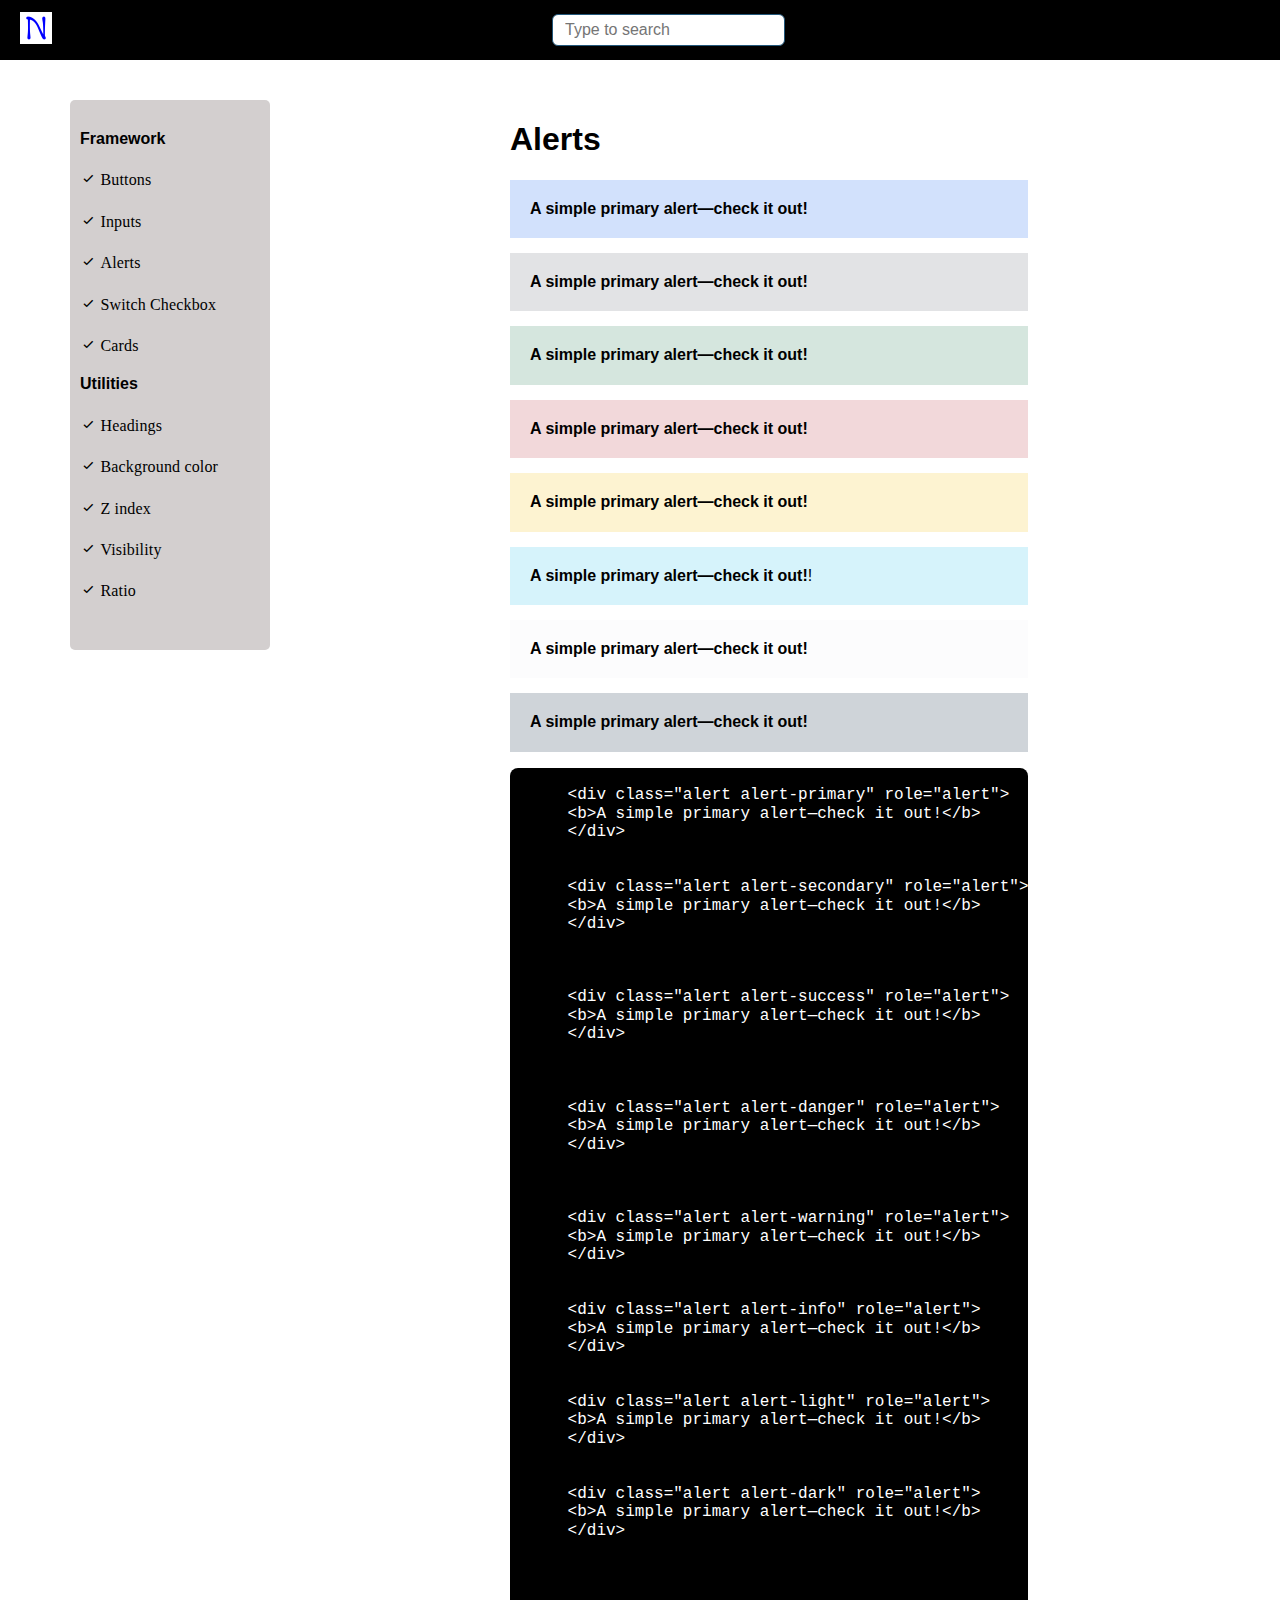
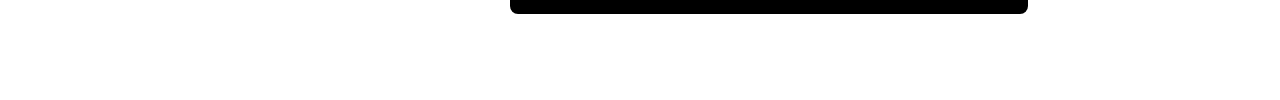
==== commit 584e7b04: "fixed links" ====
--- a/pages/alerts/index.html
+++ b/pages/alerts/index.html
@@ -8,7 +8,8 @@
     <link
       href="https://unpkg.com/boxicons@2.1.4/css/boxicons.min.css"
       rel="stylesheet"
-    />
+        />
+        
     <!-- Favicon -->
     <link rel="icon" href="../../public/favicon/favicon_io/favicon.ico" />
     <link rel="stylesheet" href="../../css/main.min.css" />
@@ -41,37 +42,56 @@
       </div>
     </header>
     <!-- Header ends -->
-    <section id="buttonspage">
+    <section id="background">
       <div class="container p">
         <div class="wrapper">
           <div class="side__bar">
             <h4>Framework</h4>
             <ul>
-              <li>
-                <i class="bx bx-check"></i>
-                <a href="../../"> Buttons </a>
-              </li>
-              <li>
-                <i class="bx bx-check"></i>
-                <a href="../inputs/"> Inputs </a>
-              </li>
-              <li>
-                <i class="bx bx-check"></i>
-                <a href="./"> Alerts </a>
-              </li>
-              <li>
-                <i class="bx bx-check"></i>
-                <a href="../headings/"> Headings </a>
-              </li>
-              <li>
-                <i class="bx bx-check"></i>
-                <a href="../switchtoggles/"> Switch Checkbox </a>
-              </li>
-              <li>
-                <i class="bx bx-check"></i>
-                <a href="#"> Cards </a>
-              </li>
-            </ul>
+                <li>
+                  <i class="bx bx-check"></i>
+                  <a href="../../"> Buttons </a>
+                </li>
+                <li>
+                  <i class="bx bx-check"></i>
+                  <a href="../inputs/"> Inputs </a>
+                </li>
+                <li>
+                  <i class="bx bx-check"></i>
+                  <a href="../alerts/"> Alerts </a>
+                </li>
+  
+                <li>
+                  <i class="bx bx-check"></i>
+                  <a href="../switchtoggles/"> Switch Checkbox </a>
+                </li>
+                <li>
+                  <i class="bx bx-check"></i>
+                  <a href="../cards/"> Cards </a>
+                </li>
+  
+                <h4>Utilities</h4>
+                <li>
+                  <i class="bx bx-check"></i>
+                  <a href="../headings/"> Headings </a>
+                </li>
+                <li>
+                  <i class="bx bx-check"></i>
+                  <a href="../background_color/">Background color</a>
+                </li>
+                <li>
+                  <i class="bx bx-check"></i>
+                  <a href="../z-index/">Z index</a>
+                </li>
+                <li>
+                  <i class="bx bx-check"></i>
+                  <a href="../visibility/">Visibility</a>
+                </li>
+                <li>
+                  <i class="bx bx-check"></i>
+                  <a href="../ratio/">Ratio</a>
+                </li>
+              </ul>
           </div>
           <div class="context">
             <h1>Alerts</h1>
--- a/css/main.min.css
+++ b/css/main.min.css
@@ -1 +1 @@
-/*! normalize.css v8.0.1 | MIT License | github.com/necolas/normalize.css */html{line-height:1.15;-webkit-text-size-adjust:100%}body{margin:0}main{display:block}h1{font-size:2em;margin:.67em 0}hr{box-sizing:content-box;height:0;overflow:visible}pre{font-family:monospace,monospace;font-size:1em}a{background-color:rgba(0,0,0,0)}abbr[title]{border-bottom:none;text-decoration:underline;text-decoration:underline dotted}b,strong{font-weight:bolder}code,kbd,samp{font-family:monospace,monospace;font-size:1em}small{font-size:80%}sub,sup{font-size:75%;line-height:0;position:relative;vertical-align:baseline}sub{bottom:-0.25em}sup{top:-0.5em}img{border-style:none}button,input,optgroup,select,textarea{font-family:inherit;font-size:100%;line-height:1.15;margin:0}button,input{overflow:visible}button,select{text-transform:none}button,[type=button],[type=reset],[type=submit]{-webkit-appearance:button}button::-moz-focus-inner,[type=button]::-moz-focus-inner,[type=reset]::-moz-focus-inner,[type=submit]::-moz-focus-inner{border-style:none;padding:0}button:-moz-focusring,[type=button]:-moz-focusring,[type=reset]:-moz-focusring,[type=submit]:-moz-focusring{outline:1px dotted ButtonText}fieldset{padding:.35em .75em .625em}legend{box-sizing:border-box;color:inherit;display:table;max-width:100%;padding:0;white-space:normal}progress{vertical-align:baseline}textarea{overflow:auto}[type=checkbox],[type=radio]{box-sizing:border-box;padding:0}[type=number]::-webkit-inner-spin-button,[type=number]::-webkit-outer-spin-button{height:auto}[type=search]{-webkit-appearance:textfield;outline-offset:-2px}[type=search]::-webkit-search-decoration{-webkit-appearance:none}::-webkit-file-upload-button{-webkit-appearance:button;font:inherit}details{display:block}summary{display:list-item}template{display:none}[hidden]{display:none}*,*::after,*::before{margin:0;padding:0;box-sizing:border-box;scroll-behavior:smooth}.container{max-width:1440px;margin:0 auto;padding:0 20px}a{text-decoration:none;background:rgba(0,0,0,0)}ul{list-style-type:none}button{outline:none;border:none}body{background-color:#fff}.p{padding:70px}.bg-primary{background:#22577a}.bg-secondary{background:#38a3a5}.bg-success{background:#57cc99}.bg-lime{background:#57cc99}.bg-danger{background:crimson}.bg-warning{background:#ffc107}.bg-info{background:#17a2b8}.bg-dark{background:#000}.bg-white{background:#fff}.gap-2{gap:4px}.gap-4{gap:8px}.gap-6{gap:12px}.gap-8{gap:16px}.gap-10{gap:20px}.gap-12{gap:24px}.gap-14{gap:28px}.gap-16{gap:32px}.gap-18{gap:36px}.gap-20{gap:40px}.gap-x-2{column-gap:4px}.gap-x-4{column-gap:8px}.gap-x-6{column-gap:12px}.gap-x-8{column-gap:16px}.gap-x-10{column-gap:20px}.gap-x-12{column-gap:24px}.gap-x-14{column-gap:28px}.gap-x-16{column-gap:32px}.gap-x-18{column-gap:36px}.gap-x-20{column-gap:40px}.gap-y-2{row-gap:4px}.gap-y-4{row-gap:8px}.gap-y-6{row-gap:12px}.gap-y-8{row-gap:16px}.gap-y-10{row-gap:20px}.gap-y-12{row-gap:24px}.gap-y-14{row-gap:28px}.gap-y-16{row-gap:32px}.gap-y-18{row-gap:36px}.gap-y-20{row-gap:40px}.fs-1{font-size:14px}.fs-2{font-size:16px}.fs-3{font-size:18px}.fs-4{font-size:20px}.fs-5{font-size:22px}.fs-6{font-size:24px}.flex{display:flex}.block{display:block}.grid{display:grid}.inline-block{display:inline-block}.inline{display:inline}.none{display:none}.justify-center{justify-content:center}.justify-end{justify-content:end}.justify-start{justify-content:start}.justify-between{justify-content:space-between}.justify-around{justify-content:space-around}.justify-evenly{justify-content:space-evenly}.item-start{align-items:flex-start}.item-end{align-items:flex-end}.item-center{align-items:center}.item-stretch{align-items:stretch}.text-primary{color:#22577a}.text-secondary{color:#38a3a5}.text-success{color:#57cc99}.text-danger{color:crimson}.text-warning{color:#ffc107}.text-info{color:#17a2b8}.text-dark{color:#000}.text-white{color:#fff}.text-transparent{color:rgba(0,0,0,0)}.rounded-2{border-radius:6px}.rounded-4{border-radius:8px}.rounded-6{border-radius:12px}.rounded-8{border-radius:16px}.rounded-10{border-radius:20px}.rounded-12{border-radius:24px}.rounded-14{border-radius:28px}.rounded-16{border-radius:32px}.rounded-18{border-radius:36px}.rounded-20{border-radius:40px}.m-1{margin:2px}.m-2{margin:4px}.m-3{margin:6px}.m-4{margin:8px}.m-5{margin:10px}.m-6{margin:12px}.m-7{margin:14px}.m-8{margin:16px}.m-9{margin:18px}.m-10{margin:20px}.m-11{margin:22px}.my-1{margin:2px 0}.my-2{margin:4px 0}.my-3{margin:6px 0}.my-4{margin:8px 0}.my-5{margin:10px 0}.my-6{margin:12px 0}.my-7{margin:14px 0}.my-8{margin:16px 0}.my-9{margin:18px 0}.my-10{margin:20px 0}.my-11{margin:22px 0}.side__bar{min-width:160px;height:250px;background-color:#d3cfcf;display:flex;flex-direction:column;margin-top:30px;padding-top:10px;border-radius:5px;padding-left:10px}.side__bar:hover{box-shadow:rgba(99,99,99,.2) 0px 2px 8px 0px}.side__bar h4{text-align:center}.side__bar li{padding-top:12px}.side__bar li:hover{color:#5b5bdb}.side__bar li a{font-family:Nuckle;font-size:16px;font-weight:539;line-height:19px;letter-spacing:.01em;text-align:left;color:#000}.side__bar li a:hover{text-decoration:underline}.btn{padding:8px 14px;border-radius:6px;background:rgba(0,0,0,0);border:1px solid #22577a;color:#22577a;font-family:sans-serif;cursor:pointer;transition:all .35s ease}.btn:hover{opacity:.86}.btn:hover a{color:#fff}.btn:focus{outline:3px solid rgba(35,88,123,.224)}.btn-outlined{background:rgba(0,0,0,0)}.btn-primary{background:#22577a;color:#fff}.btn-secondary{background:#38a3a5;color:#fff}.btn-success{background:#57cc99;color:#fff}.btn-danger{background:crimson;color:#fff}.btn-warning{background:#ffc107;color:#fff}.btn-info{background:#17a2b8;color:#fff}.btn-dark{background:#000;color:#fff}.input{padding:6px 12px;border:1.23px solid #22577a;border-radius:6px;transition:all .3s ease;font-family:sans-serif}.input:focus{outline:3px solid rgba(35,88,123,.224)}.input-success{border:1.23px solid #57cc99;color:#22577a}.input-success:focus{outline:3px solid rgba(87,203,153,.224)}.input-error{border:1.23px solid crimson;color:crimson}.input-error:focus{outline:3px solid rgba(219,20,60,.224)}.input-warning{border:1.23px solid #ffc107;color:#22577a}.input-warning:focus{outline:3px solid rgba(255,193,5,.224)}.input-info{border:1.23px solid #17a2b8;color:#22577a}.input-info:focus{outline:3px solid rgba(23,164,186,.224)}.switch{font-size:17px;position:relative;display:inline-block;width:3.5em;height:2em}.switch input{opacity:0;width:0;height:0}.slider{position:absolute;cursor:pointer;top:0;left:0;right:0;bottom:0;background-color:#2196f3;transition:.4s;border-radius:30px}.slider:before{position:absolute;content:"";height:1.4em;width:1.4em;border-radius:20px;left:.3em;bottom:.3em;background-color:#ff0;transition:.4s}.switch input:checked+.slider:before{background-color:#000;border-radius:50px;box-shadow:inset 9px 0px 1px 0px #fff}.switch input:checked+.slider{background-color:#000}.switch input:focus+.slider{box-shadow:0 0 1px #2196f3}.switch input:checked+.slider:before{transform:translateX(1.5em)}.alert{padding:20px;background-color:#f44336;color:#000;opacity:1;transition:opacity .6;margin-bottom:15px;cursor:pointer;display:block;max-width:1000px}.alert-primary{background-color:#d2e1fc}.alert-primary:hover,.alert-primary:active{color:#f44336}.alert-secondary{background-color:#e2e3e5}.alert-secondary:hover,.alert-secondary:active{font-size:180%}.alert-success{background-color:#d5e6de}.alert-success:hover,.alert-success:active{background:#f44336}.alert-danger{background-color:#f2d8da}.alert-danger:hover,.alert-danger:active{font-family:monospace}.alert-warning{background-color:#fdf3d1}.alert-warning:hover,.alert-warning:active{text-decoration:line-through}.alert-info{background-color:#d6f3fb}.alert-info:hover,.alert-info:active{text-transform:uppercase}.alert-light{background-color:#fcfcfd}.alert-light:hover,.alert-light:active{text-decoration:underline}.alert-dark{background-color:#cfd4d9}.alert-dark:hover{opacity:.3}.defualtswitch{position:relative;display:inline-block;width:60px;height:34px}.defualtswitch input{display:none}.defualtswitch .slider{position:absolute;cursor:pointer;top:0;left:0;right:0;bottom:0;background-color:#ccc;border-radius:34px;transition:.4s}.defualtswitch .slider:before{position:absolute;content:"";height:26px;width:26px;left:4px;bottom:4px;background-color:#fff;border-radius:50%;transition:.4s}.defualtswitch input:checked+.slider{background-color:#007bff}.defualtswitch input:checked+.slider:before{transform:translateX(26px)}.checkedswitch{position:relative;display:inline-block;width:60px;height:34px}.checkedswitch input{display:none}.checkedswitch .slider{position:absolute;cursor:pointer;top:0;left:0;right:0;bottom:0;background-color:#ccc;border-radius:34px;transition:.4s}.checkedswitch .slider:before{position:absolute;content:"";height:26px;width:26px;left:4px;bottom:4px;background-color:#fff;border-radius:50%;transition:.4s}.checkedswitch input:checked+.slider{background-color:#007bff}.checkedswitch input:checked+.slider:before{transform:translateX(26px)}.disabledswitch{position:relative;display:inline-block;width:60px;height:34px}.disabledswitch input{display:none}.disabledswitch .slider{position:absolute;cursor:pointer;top:0;left:0;right:0;bottom:0;background-color:#ccc;border-radius:34px;transition:.4s}.disabledswitch .slider:before{position:absolute;content:"";height:26px;width:26px;left:4px;bottom:4px;background-color:#fff;border-radius:50%;transition:.4s}.disabledswitch input:checked+.slider{background-color:#007bff}.disabledswitch input:checked+.slider:before{transform:translateX(26px)}.checkedswitch{position:relative;display:inline-block;width:60px;height:34px}.checkedswitch input{display:none}.checkedswitch .slider{position:absolute;cursor:pointer;top:0;left:0;right:0;bottom:0;background-color:#ccc;border-radius:34px;transition:.4s}.checkedswitch .slider:before{position:absolute;content:"";height:26px;width:26px;left:4px;bottom:4px;background-color:#fff;border-radius:50%;transition:.4s}.checkedswitch input:checked+.slider{background-color:#007bff}.checkedswitch input:checked+.slider:before{transform:translateX(26px)}.checkedswitch input:disabled+.slider{opacity:.5;pointer-events:none}.disabledswitch{position:relative;display:inline-block;width:60px;height:34px}.disabledswitch input{display:none}.disabledswitch .slider{position:absolute;cursor:pointer;top:0;left:0;right:0;bottom:0;background-color:#ccc;border-radius:34px;transition:.4s}.disabledswitch .slider:before{position:absolute;content:"";height:26px;width:26px;left:4px;bottom:4px;background-color:#fff;border-radius:50%;transition:.4s}.disabledswitch input:checked+.slider{background-color:#007bff}.disabledswitch input:checked+.slider:before{transform:translateX(26px)}.disabledchswitch{position:relative;display:inline-block;width:60px;height:34px}.disabledchswitch input{display:none}.disabledchswitch .slider{position:absolute;cursor:pointer;top:0;left:0;right:0;bottom:0;background-color:#ccc;border-radius:34px;transition:.4s}.disabledchswitch .slider:before{position:absolute;content:"";height:26px;width:26px;left:4px;bottom:4px;background-color:#fff;border-radius:50%;transition:.4s}.disabledchswitch input:checked+.slider{background-color:#007bff}.disabledchswitch input:checked+.slider:before{transform:translateX(26px)}.disabledchswitch input:disabled+.slider{opacity:.5;pointer-events:none}.disabledchswitch input:disabled:checked+.slider{background-color:#007bff}.disabledchswitch input:disabled:checked+.slider:before{transform:translateX(26px)}#buttonspage .wrapper{display:flex;flex-direction:row;gap:240px}/*# sourceMappingURL=main.min.css.map */+/*! normalize.css v8.0.1 | MIT License | github.com/necolas/normalize.css */html{line-height:1.15;-webkit-text-size-adjust:100%}body{margin:0}main{display:block}h1{font-size:2em;margin:.67em 0}hr{box-sizing:content-box;height:0;overflow:visible}pre{font-family:monospace,monospace;font-size:1em}a{background-color:rgba(0,0,0,0)}abbr[title]{border-bottom:none;text-decoration:underline;text-decoration:underline dotted}b,strong{font-weight:bolder}code,kbd,samp{font-family:monospace,monospace;font-size:1em}small{font-size:80%}sub,sup{font-size:75%;line-height:0;position:relative;vertical-align:baseline}sub{bottom:-0.25em}sup{top:-0.5em}img{border-style:none}button,input,optgroup,select,textarea{font-family:inherit;font-size:100%;line-height:1.15;margin:0}button,input{overflow:visible}button,select{text-transform:none}button,[type=button],[type=reset],[type=submit]{-webkit-appearance:button}button::-moz-focus-inner,[type=button]::-moz-focus-inner,[type=reset]::-moz-focus-inner,[type=submit]::-moz-focus-inner{border-style:none;padding:0}button:-moz-focusring,[type=button]:-moz-focusring,[type=reset]:-moz-focusring,[type=submit]:-moz-focusring{outline:1px dotted ButtonText}fieldset{padding:.35em .75em .625em}legend{box-sizing:border-box;color:inherit;display:table;max-width:100%;padding:0;white-space:normal}progress{vertical-align:baseline}textarea{overflow:auto}[type=checkbox],[type=radio]{box-sizing:border-box;padding:0}[type=number]::-webkit-inner-spin-button,[type=number]::-webkit-outer-spin-button{height:auto}[type=search]{-webkit-appearance:textfield;outline-offset:-2px}[type=search]::-webkit-search-decoration{-webkit-appearance:none}::-webkit-file-upload-button{-webkit-appearance:button;font:inherit}details{display:block}summary{display:list-item}template{display:none}[hidden]{display:none}*,*::after,*::before{margin:0;padding:0;box-sizing:border-box;scroll-behavior:smooth}.container{max-width:1440px;margin:0 auto;padding:0 20px}a{text-decoration:none;background:rgba(0,0,0,0)}ul{list-style-type:none}button{outline:none;border:none}body{background-color:#fff}.p{padding:70px}.wrapper{display:flex;flex-direction:row;gap:240px;align-items:start}.context{margin-top:30px}*{font-family:sans-serif}* span{color:red}.bg-primary{background:#22577a}.bg-secondary{background:#38a3a5}.bg-success{background:#57cc99}.bg-lime{background:#57cc99}.bg-danger{background:crimson}.bg-warning{background:#ffc107}.bg-info{background:#17a2b8}.bg-dark{background:#000}.bg-white{background:#fff}.gap-2{gap:4px}.gap-4{gap:8px}.gap-6{gap:12px}.gap-8{gap:16px}.gap-10{gap:20px}.gap-12{gap:24px}.gap-14{gap:28px}.gap-16{gap:32px}.gap-18{gap:36px}.gap-20{gap:40px}.gap-x-2{column-gap:4px}.gap-x-4{column-gap:8px}.gap-x-6{column-gap:12px}.gap-x-8{column-gap:16px}.gap-x-10{column-gap:20px}.gap-x-12{column-gap:24px}.gap-x-14{column-gap:28px}.gap-x-16{column-gap:32px}.gap-x-18{column-gap:36px}.gap-x-20{column-gap:40px}.gap-y-2{row-gap:4px}.gap-y-4{row-gap:8px}.gap-y-6{row-gap:12px}.gap-y-8{row-gap:16px}.gap-y-10{row-gap:20px}.gap-y-12{row-gap:24px}.gap-y-14{row-gap:28px}.gap-y-16{row-gap:32px}.gap-y-18{row-gap:36px}.gap-y-20{row-gap:40px}.fs-1{font-size:14px}.fs-2{font-size:16px}.fs-3{font-size:18px}.fs-4{font-size:20px}.fs-5{font-size:22px}.fs-6{font-size:24px}.flex{display:flex}.block{display:block}.grid{display:grid;grid-template-columns:repeat(2, 1fr);grid-template-rows:repeat(2, 1fr);grid-column-gap:20px;grid-row-gap:10px}.inline-block{display:inline-block}.inline{display:inline}.none{display:none}.justify-center{justify-content:center}.justify-end{justify-content:end}.justify-start{justify-content:start}.justify-between{justify-content:space-between}.justify-around{justify-content:space-around}.justify-evenly{justify-content:space-evenly}.item-start{align-items:flex-start}.item-end{align-items:flex-end}.item-center{align-items:center}.item-stretch{align-items:stretch}.text-primary{color:#22577a}.text-secondary{color:#38a3a5}.text-success{color:#57cc99}.text-danger{color:crimson}.text-warning{color:#ffc107}.text-info{color:#17a2b8}.text-dark{color:#000}.text-white{color:#fff}.text-transparent{color:rgba(0,0,0,0)}.rounded-2{border-radius:6px}.rounded-4{border-radius:8px}.rounded-6{border-radius:12px}.rounded-8{border-radius:16px}.rounded-10{border-radius:20px}.rounded-12{border-radius:24px}.rounded-14{border-radius:28px}.rounded-16{border-radius:32px}.rounded-18{border-radius:36px}.rounded-20{border-radius:40px}.m-1{margin:2px}.m-2{margin:4px}.m-3{margin:6px}.m-4{margin:8px}.m-5{margin:10px}.m-6{margin:12px}.m-7{margin:14px}.m-8{margin:16px}.m-9{margin:18px}.m-10{margin:20px}.m-11{margin:22px}.my-1{margin:2px 0}.my-2{margin:4px 0}.my-3{margin:6px 0}.my-4{margin:8px 0}.my-5{margin:10px 0}.my-6{margin:12px 0}.my-7{margin:14px 0}.my-8{margin:16px 0}.my-9{margin:18px 0}.my-10{margin:20px 0}.my-11{margin:22px 0}header{height:60px;display:flex;align-items:center;position:fixed;width:100%}header nav{display:flex;justify-content:space-between;gap:500px}.side__bar{min-width:200px;height:550px;background-color:#d3cfcf;display:flex;flex-direction:column;margin-top:30px;padding-top:10px;border-radius:5px;padding-left:10px}.side__bar:hover{box-shadow:rgba(99,99,99,.2) 0px 2px 8px 0px}.side__bar h4{padding-top:20px}.side__bar li{padding-top:22px}.side__bar li:hover{color:#5b5bdb}.side__bar li a{font-family:Nuckle;font-size:16px;font-weight:539;line-height:19px;letter-spacing:.01em;text-align:left;color:#000}.side__bar li a:hover{text-decoration:underline;background-color:#9f8fdb}.btn{padding:8px 14px;border-radius:6px;background:rgba(0,0,0,0);border:1px solid #22577a;color:#22577a;font-family:sans-serif;cursor:pointer;transition:all .35s ease}.btn:hover{opacity:.86}.btn:hover a{color:#fff}.btn:focus{outline:3px solid rgba(35,88,123,.224)}.btn-outlined{background:rgba(0,0,0,0)}.btn-primary{background:#22577a;color:#fff}.btn-secondary{background:#38a3a5;color:#fff}.btn-success{background:#57cc99;color:#fff}.btn-danger{background:crimson;color:#fff}.btn-warning{background:#ffc107;color:#fff}.btn-info{background:#17a2b8;color:#fff}.btn-dark{background:#000;color:#fff}.btn-large{background-color:#316cf4;color:#fff;width:150px}.btn-small{background-color:#6e757c;color:#fff;height:31px;padding:2px}.input{padding:6px 12px;border:1.23px solid #22577a;border-radius:6px;transition:all .3s ease;font-family:sans-serif}.input:focus{outline:3px solid rgba(35,88,123,.224)}.input-success{border:1.23px solid #57cc99;color:#22577a}.input-success:focus{outline:3px solid rgba(87,203,153,.224)}.input-error{border:1.23px solid crimson;color:crimson}.input-error:focus{outline:3px solid rgba(219,20,60,.224)}.input-warning{border:1.23px solid #ffc107;color:#22577a}.input-warning:focus{outline:3px solid rgba(255,193,5,.224)}.input-info{border:1.23px solid #17a2b8;color:#22577a}.input-info:focus{outline:3px solid rgba(23,164,186,.224)}.switch{font-size:17px;position:relative;display:inline-block;width:3.5em;height:2em}.switch input{opacity:0;width:0;height:0}.slider{position:absolute;cursor:pointer;top:0;left:0;right:0;bottom:0;background-color:#2196f3;transition:.4s;border-radius:30px}.slider:before{position:absolute;content:"";height:1.4em;width:1.4em;border-radius:20px;left:.3em;bottom:.3em;background-color:#ff0;transition:.4s}.switch input:checked+.slider:before{background-color:#000;border-radius:50px;box-shadow:inset 9px 0px 1px 0px #fff}.switch input:checked+.slider{background-color:#000}.switch input:focus+.slider{box-shadow:0 0 1px #2196f3}.switch input:checked+.slider:before{transform:translateX(1.5em)}.alert{padding:20px;background-color:#f44336;color:#000;opacity:1;transition:opacity .6;margin-bottom:15px;cursor:pointer;display:block;max-width:1000px}.alert-primary{background-color:#d2e1fc}.alert-primary:hover,.alert-primary:active{color:#f44336}.alert-secondary{background-color:#e2e3e5}.alert-secondary:hover,.alert-secondary:active{font-size:180%}.alert-success{background-color:#d5e6de}.alert-success:hover,.alert-success:active{background:#f44336}.alert-danger{background-color:#f2d8da}.alert-danger:hover,.alert-danger:active{font-family:monospace}.alert-warning{background-color:#fdf3d1}.alert-warning:hover,.alert-warning:active{text-decoration:line-through}.alert-info{background-color:#d6f3fb}.alert-info:hover,.alert-info:active{text-transform:uppercase}.alert-light{background-color:#fcfcfd}.alert-light:hover,.alert-light:active{text-decoration:underline}.alert-dark{background-color:#cfd4d9}.alert-dark:hover{opacity:.3}.defualtswitch{position:relative;display:inline-block;width:60px;height:34px}.defualtswitch input{display:none}.defualtswitch .slider{position:absolute;cursor:pointer;top:0;left:0;right:0;bottom:0;background-color:#ccc;border-radius:34px;transition:.4s}.defualtswitch .slider:before{position:absolute;content:"";height:26px;width:26px;left:4px;bottom:4px;background-color:#fff;border-radius:50%;transition:.4s}.defualtswitch input:checked+.slider{background-color:#007bff}.defualtswitch input:checked+.slider:before{transform:translateX(26px)}.checkedswitch{position:relative;display:inline-block;width:60px;height:34px}.checkedswitch input{display:none}.checkedswitch .slider{position:absolute;cursor:pointer;top:0;left:0;right:0;bottom:0;background-color:#ccc;border-radius:34px;transition:.4s}.checkedswitch .slider:before{position:absolute;content:"";height:26px;width:26px;left:4px;bottom:4px;background-color:#fff;border-radius:50%;transition:.4s}.checkedswitch input:checked+.slider{background-color:#007bff}.checkedswitch input:checked+.slider:before{transform:translateX(26px)}.disabledswitch{position:relative;display:inline-block;width:60px;height:34px}.disabledswitch input{display:none}.disabledswitch .slider{position:absolute;cursor:pointer;top:0;left:0;right:0;bottom:0;background-color:#ccc;border-radius:34px;transition:.4s}.disabledswitch .slider:before{position:absolute;content:"";height:26px;width:26px;left:4px;bottom:4px;background-color:#fff;border-radius:50%;transition:.4s}.disabledswitch input:checked+.slider{background-color:#007bff}.disabledswitch input:checked+.slider:before{transform:translateX(26px)}.checkedswitch{position:relative;display:inline-block;width:60px;height:34px}.checkedswitch input{display:none}.checkedswitch .slider{position:absolute;cursor:pointer;top:0;left:0;right:0;bottom:0;background-color:#ccc;border-radius:34px;transition:.4s}.checkedswitch .slider:before{position:absolute;content:"";height:26px;width:26px;left:4px;bottom:4px;background-color:#fff;border-radius:50%;transition:.4s}.checkedswitch input:checked+.slider{background-color:#007bff}.checkedswitch input:checked+.slider:before{transform:translateX(26px)}.checkedswitch input:disabled+.slider{opacity:.5;pointer-events:none}.disabledswitch{position:relative;display:inline-block;width:60px;height:34px}.disabledswitch input{display:none}.disabledswitch .slider{position:absolute;cursor:pointer;top:0;left:0;right:0;bottom:0;background-color:#ccc;border-radius:34px;transition:.4s}.disabledswitch .slider:before{position:absolute;content:"";height:26px;width:26px;left:4px;bottom:4px;background-color:#fff;border-radius:50%;transition:.4s}.disabledswitch input:checked+.slider{background-color:#007bff}.disabledswitch input:checked+.slider:before{transform:translateX(26px)}.disabledchswitch{position:relative;display:inline-block;width:60px;height:34px}.disabledchswitch input{display:none}.disabledchswitch .slider{position:absolute;cursor:pointer;top:0;left:0;right:0;bottom:0;background-color:#ccc;border-radius:34px;transition:.4s}.disabledchswitch .slider:before{position:absolute;content:"";height:26px;width:26px;left:4px;bottom:4px;background-color:#fff;border-radius:50%;transition:.4s}.disabledchswitch input:checked+.slider{background-color:#007bff}.disabledchswitch input:checked+.slider:before{transform:translateX(26px)}.disabledchswitch input:disabled+.slider{opacity:.5;pointer-events:none}.disabledchswitch input:disabled:checked+.slider{background-color:#007bff}.disabledchswitch input:disabled:checked+.slider:before{transform:translateX(26px)}.basiccard{width:300px;border:1px solid #ccc;border-radius:8px;overflow:hidden;margin:20px}.basiccard .basiccard-image{width:100%;height:auto}.basiccard .basiccard-content{padding:20px}.basiccard .basiccard-content h2{font-size:18px;margin-bottom:10px}.basiccard .basiccard-content p{font-size:14px}.basiccard .basiccard-content .button{display:block;margin-top:10px;padding:8px 16px;background-color:#007bff;color:#fff;text-decoration:none;border-radius:4px;text-align:center}.basiccard .basiccard-content .button:hover{background-color:#0056b3}.imageoverlaycard{width:300px;border:1px solid #ccc;border-radius:8px;overflow:hidden;margin:20px}.imageoverlaycard .imageoverlaycard-image{position:relative;width:100%}.imageoverlaycard .imageoverlaycard-image img{width:100%;height:auto}.imageoverlaycard .imageoverlaycard-image .overlay{position:absolute;top:0;left:0;width:100%;height:100%;background-color:rgba(0,0,0,.5);opacity:0;transition:opacity .3s ease}.imageoverlaycard .imageoverlaycard-image .overlay:hover{opacity:1}.imageoverlaycard .imageoverlaycard-content{padding:20px;color:red}.imageoverlaycard .imageoverlaycard-content h2{font-size:18px;margin-bottom:10px}.imageoverlaycard .imageoverlaycard-content p{font-size:14px}.imageoverlaycard .imageoverlaycard-content .button{display:block;margin-top:10px;padding:8px 16px;background-color:#007bff;color:#fff;text-decoration:none;border-radius:4px;text-align:center}.imageoverlaycard .imageoverlaycard-content .button:hover{background-color:#0056b3}.card-horizontal{display:flex;border:1px solid #ccc;border-radius:8px;overflow:hidden;height:200px}.card-horizontal .card-horizontal-image{flex:0 0 auto;width:150px}.card-horizontal .card-horizontal-image img{width:100%;height:auto}.card-horizontal .card-horizontal-content{flex:1 1 auto;padding:20px}.card-horizontal .card-horizontal-content h2{font-size:18px;margin-bottom:10px}.card-horizontal .card-horizontal-content p{font-size:14px}.card-horizontal .card-horizontal-content .button{display:inline-block;padding:8px 16px;background-color:#007bff;color:#fff;text-decoration:none;border-radius:4px;text-align:center;margin-top:30px}.card-horizontal .card-horizontal-content .button:hover{background-color:#0056b3}.header-card{background-color:#f8f9fa;border:1px solid #ced4da;border-radius:8px;padding:20px;height:200px}.header-card .header-card-content h2{font-size:24px;margin-bottom:10px}.header-card .header-card-content p{font-size:16px;margin-bottom:15px}.header-card .header-card-content .button{display:inline-block;padding:8px 16px;background-color:#007bff;color:#fff;text-decoration:none;border-radius:4px;text-align:center}.header-card .header-card-content .button:hover{background-color:#0056b3}#buttonspage .wrapper{display:flex;flex-direction:row;gap:240px}#buttonspage .wrapper h4{margin-bottom:20px}#buttonspage .wrapper p{background-color:#d6f3fb;margin-top:20px}#buttonspage .wrapper__bottom{display:flex;flex-direction:column;align-items:start;margin-left:400px}#buttonspage .wrapper__bottom h4{text-align:left;margin-top:20px}#buttonspage .wrapper__bottom p{margin-top:20px}#buttonspage .buttons{margin-top:20px}#background .wrapper{display:flex;flex-direction:row;gap:240px}#background .wrapper .background_colors{margin-top:20px}#background .wrapper .opacity_ex{margin-top:20px}/*# sourceMappingURL=main.min.css.map */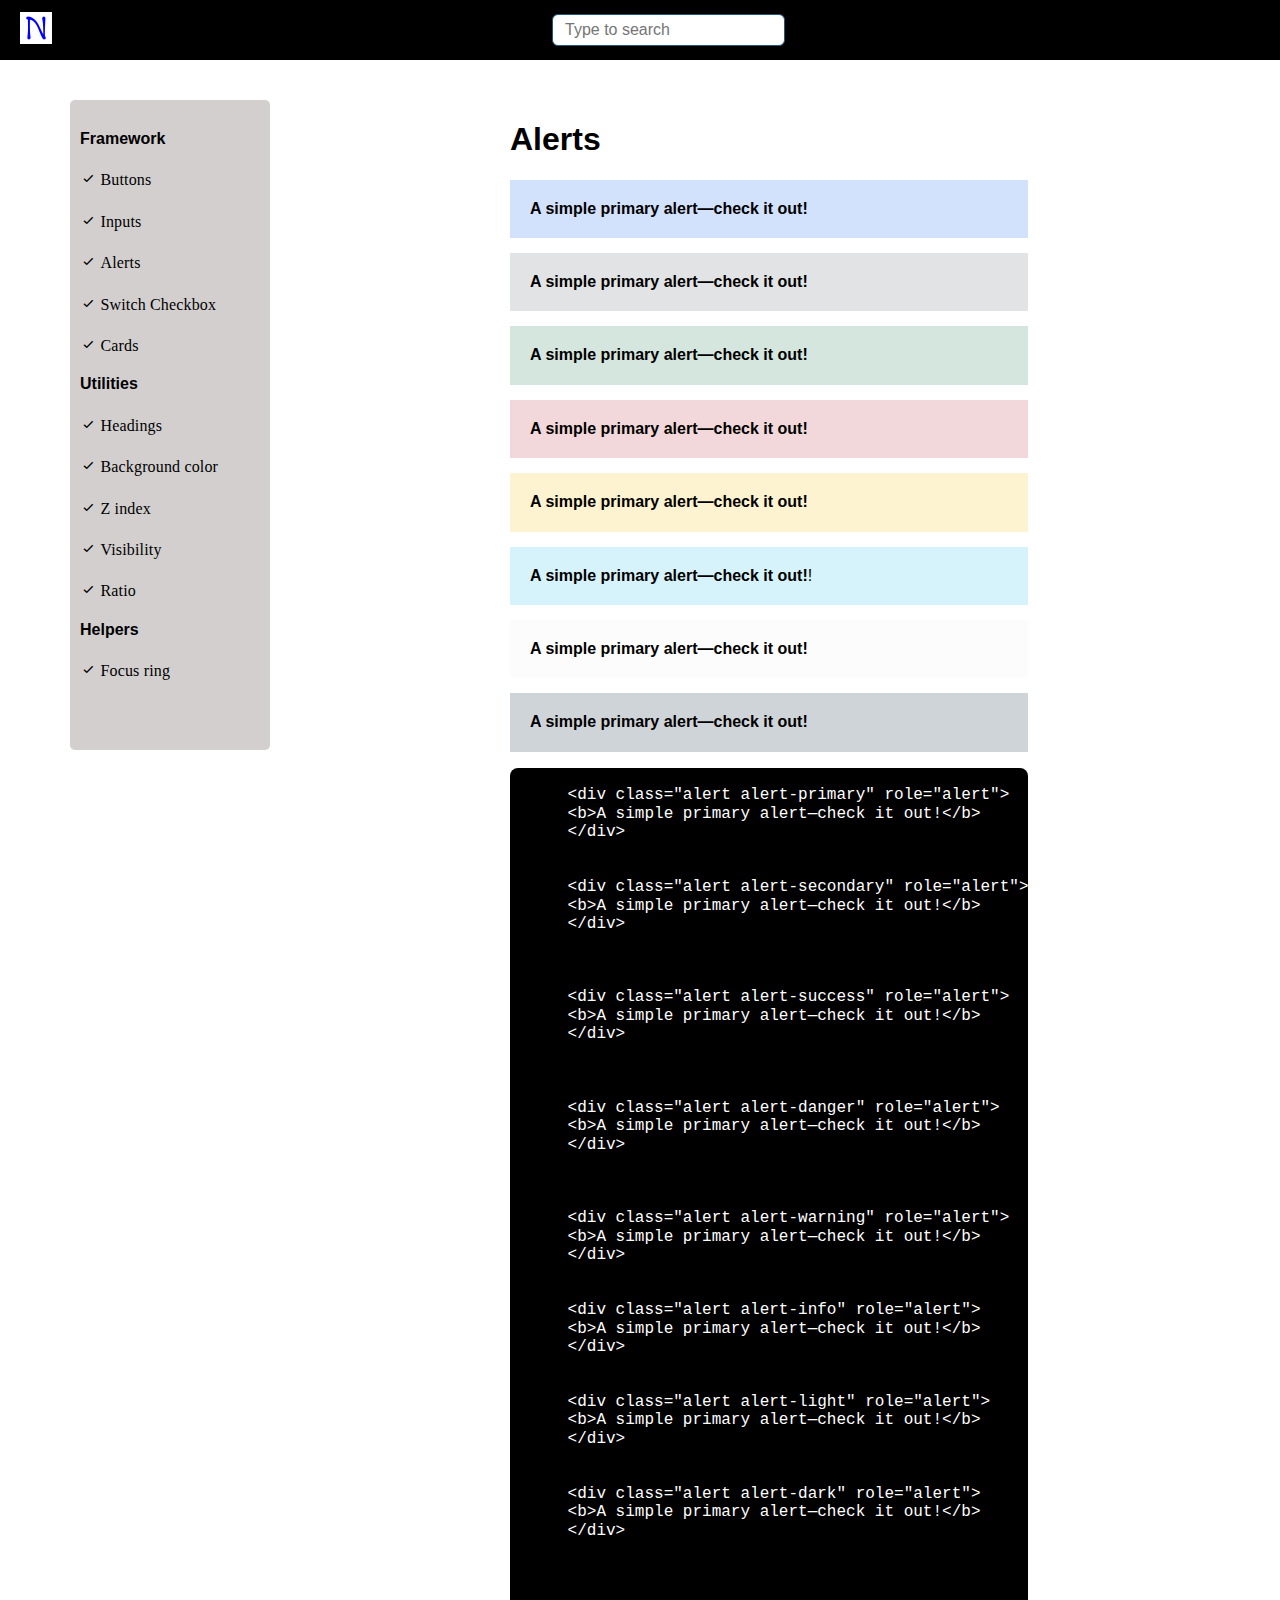
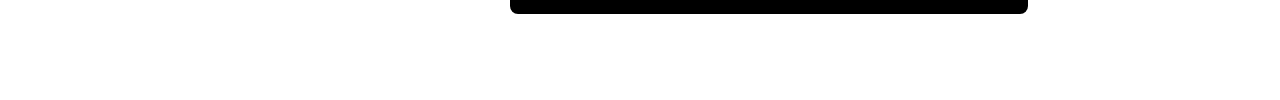
==== commit 7756236b: "added focus link" ====
--- a/pages/alerts/index.html
+++ b/pages/alerts/index.html
@@ -91,6 +91,11 @@
                   <i class="bx bx-check"></i>
                   <a href="../ratio/">Ratio</a>
                 </li>
+                <h4>Helpers</h4>
+                <li>
+                    <i class="bx bx-check"></i>
+                    <a href="../Focus_ring/">Focus ring</a>
+                  </li>
               </ul>
           </div>
           <div class="context">
--- a/css/main.min.css
+++ b/css/main.min.css
@@ -1 +1 @@
-/*! normalize.css v8.0.1 | MIT License | github.com/necolas/normalize.css */html{line-height:1.15;-webkit-text-size-adjust:100%}body{margin:0}main{display:block}h1{font-size:2em;margin:.67em 0}hr{box-sizing:content-box;height:0;overflow:visible}pre{font-family:monospace,monospace;font-size:1em}a{background-color:rgba(0,0,0,0)}abbr[title]{border-bottom:none;text-decoration:underline;text-decoration:underline dotted}b,strong{font-weight:bolder}code,kbd,samp{font-family:monospace,monospace;font-size:1em}small{font-size:80%}sub,sup{font-size:75%;line-height:0;position:relative;vertical-align:baseline}sub{bottom:-0.25em}sup{top:-0.5em}img{border-style:none}button,input,optgroup,select,textarea{font-family:inherit;font-size:100%;line-height:1.15;margin:0}button,input{overflow:visible}button,select{text-transform:none}button,[type=button],[type=reset],[type=submit]{-webkit-appearance:button}button::-moz-focus-inner,[type=button]::-moz-focus-inner,[type=reset]::-moz-focus-inner,[type=submit]::-moz-focus-inner{border-style:none;padding:0}button:-moz-focusring,[type=button]:-moz-focusring,[type=reset]:-moz-focusring,[type=submit]:-moz-focusring{outline:1px dotted ButtonText}fieldset{padding:.35em .75em .625em}legend{box-sizing:border-box;color:inherit;display:table;max-width:100%;padding:0;white-space:normal}progress{vertical-align:baseline}textarea{overflow:auto}[type=checkbox],[type=radio]{box-sizing:border-box;padding:0}[type=number]::-webkit-inner-spin-button,[type=number]::-webkit-outer-spin-button{height:auto}[type=search]{-webkit-appearance:textfield;outline-offset:-2px}[type=search]::-webkit-search-decoration{-webkit-appearance:none}::-webkit-file-upload-button{-webkit-appearance:button;font:inherit}details{display:block}summary{display:list-item}template{display:none}[hidden]{display:none}*,*::after,*::before{margin:0;padding:0;box-sizing:border-box;scroll-behavior:smooth}.container{max-width:1440px;margin:0 auto;padding:0 20px}a{text-decoration:none;background:rgba(0,0,0,0)}ul{list-style-type:none}button{outline:none;border:none}body{background-color:#fff}.p{padding:70px}.wrapper{display:flex;flex-direction:row;gap:240px;align-items:start}.context{margin-top:30px}*{font-family:sans-serif}* span{color:red}.bg-primary{background:#22577a}.bg-secondary{background:#38a3a5}.bg-success{background:#57cc99}.bg-lime{background:#57cc99}.bg-danger{background:crimson}.bg-warning{background:#ffc107}.bg-info{background:#17a2b8}.bg-dark{background:#000}.bg-white{background:#fff}.gap-2{gap:4px}.gap-4{gap:8px}.gap-6{gap:12px}.gap-8{gap:16px}.gap-10{gap:20px}.gap-12{gap:24px}.gap-14{gap:28px}.gap-16{gap:32px}.gap-18{gap:36px}.gap-20{gap:40px}.gap-x-2{column-gap:4px}.gap-x-4{column-gap:8px}.gap-x-6{column-gap:12px}.gap-x-8{column-gap:16px}.gap-x-10{column-gap:20px}.gap-x-12{column-gap:24px}.gap-x-14{column-gap:28px}.gap-x-16{column-gap:32px}.gap-x-18{column-gap:36px}.gap-x-20{column-gap:40px}.gap-y-2{row-gap:4px}.gap-y-4{row-gap:8px}.gap-y-6{row-gap:12px}.gap-y-8{row-gap:16px}.gap-y-10{row-gap:20px}.gap-y-12{row-gap:24px}.gap-y-14{row-gap:28px}.gap-y-16{row-gap:32px}.gap-y-18{row-gap:36px}.gap-y-20{row-gap:40px}.fs-1{font-size:14px}.fs-2{font-size:16px}.fs-3{font-size:18px}.fs-4{font-size:20px}.fs-5{font-size:22px}.fs-6{font-size:24px}.flex{display:flex}.block{display:block}.grid{display:grid;grid-template-columns:repeat(2, 1fr);grid-template-rows:repeat(2, 1fr);grid-column-gap:20px;grid-row-gap:10px}.inline-block{display:inline-block}.inline{display:inline}.none{display:none}.justify-center{justify-content:center}.justify-end{justify-content:end}.justify-start{justify-content:start}.justify-between{justify-content:space-between}.justify-around{justify-content:space-around}.justify-evenly{justify-content:space-evenly}.item-start{align-items:flex-start}.item-end{align-items:flex-end}.item-center{align-items:center}.item-stretch{align-items:stretch}.text-primary{color:#22577a}.text-secondary{color:#38a3a5}.text-success{color:#57cc99}.text-danger{color:crimson}.text-warning{color:#ffc107}.text-info{color:#17a2b8}.text-dark{color:#000}.text-white{color:#fff}.text-transparent{color:rgba(0,0,0,0)}.rounded-2{border-radius:6px}.rounded-4{border-radius:8px}.rounded-6{border-radius:12px}.rounded-8{border-radius:16px}.rounded-10{border-radius:20px}.rounded-12{border-radius:24px}.rounded-14{border-radius:28px}.rounded-16{border-radius:32px}.rounded-18{border-radius:36px}.rounded-20{border-radius:40px}.m-1{margin:2px}.m-2{margin:4px}.m-3{margin:6px}.m-4{margin:8px}.m-5{margin:10px}.m-6{margin:12px}.m-7{margin:14px}.m-8{margin:16px}.m-9{margin:18px}.m-10{margin:20px}.m-11{margin:22px}.my-1{margin:2px 0}.my-2{margin:4px 0}.my-3{margin:6px 0}.my-4{margin:8px 0}.my-5{margin:10px 0}.my-6{margin:12px 0}.my-7{margin:14px 0}.my-8{margin:16px 0}.my-9{margin:18px 0}.my-10{margin:20px 0}.my-11{margin:22px 0}header{height:60px;display:flex;align-items:center;position:fixed;width:100%}header nav{display:flex;justify-content:space-between;gap:500px}.side__bar{min-width:200px;height:550px;background-color:#d3cfcf;display:flex;flex-direction:column;margin-top:30px;padding-top:10px;border-radius:5px;padding-left:10px}.side__bar:hover{box-shadow:rgba(99,99,99,.2) 0px 2px 8px 0px}.side__bar h4{padding-top:20px}.side__bar li{padding-top:22px}.side__bar li:hover{color:#5b5bdb}.side__bar li a{font-family:Nuckle;font-size:16px;font-weight:539;line-height:19px;letter-spacing:.01em;text-align:left;color:#000}.side__bar li a:hover{text-decoration:underline;background-color:#9f8fdb}.btn{padding:8px 14px;border-radius:6px;background:rgba(0,0,0,0);border:1px solid #22577a;color:#22577a;font-family:sans-serif;cursor:pointer;transition:all .35s ease}.btn:hover{opacity:.86}.btn:hover a{color:#fff}.btn:focus{outline:3px solid rgba(35,88,123,.224)}.btn-outlined{background:rgba(0,0,0,0)}.btn-primary{background:#22577a;color:#fff}.btn-secondary{background:#38a3a5;color:#fff}.btn-success{background:#57cc99;color:#fff}.btn-danger{background:crimson;color:#fff}.btn-warning{background:#ffc107;color:#fff}.btn-info{background:#17a2b8;color:#fff}.btn-dark{background:#000;color:#fff}.btn-large{background-color:#316cf4;color:#fff;width:150px}.btn-small{background-color:#6e757c;color:#fff;height:31px;padding:2px}.input{padding:6px 12px;border:1.23px solid #22577a;border-radius:6px;transition:all .3s ease;font-family:sans-serif}.input:focus{outline:3px solid rgba(35,88,123,.224)}.input-success{border:1.23px solid #57cc99;color:#22577a}.input-success:focus{outline:3px solid rgba(87,203,153,.224)}.input-error{border:1.23px solid crimson;color:crimson}.input-error:focus{outline:3px solid rgba(219,20,60,.224)}.input-warning{border:1.23px solid #ffc107;color:#22577a}.input-warning:focus{outline:3px solid rgba(255,193,5,.224)}.input-info{border:1.23px solid #17a2b8;color:#22577a}.input-info:focus{outline:3px solid rgba(23,164,186,.224)}.switch{font-size:17px;position:relative;display:inline-block;width:3.5em;height:2em}.switch input{opacity:0;width:0;height:0}.slider{position:absolute;cursor:pointer;top:0;left:0;right:0;bottom:0;background-color:#2196f3;transition:.4s;border-radius:30px}.slider:before{position:absolute;content:"";height:1.4em;width:1.4em;border-radius:20px;left:.3em;bottom:.3em;background-color:#ff0;transition:.4s}.switch input:checked+.slider:before{background-color:#000;border-radius:50px;box-shadow:inset 9px 0px 1px 0px #fff}.switch input:checked+.slider{background-color:#000}.switch input:focus+.slider{box-shadow:0 0 1px #2196f3}.switch input:checked+.slider:before{transform:translateX(1.5em)}.alert{padding:20px;background-color:#f44336;color:#000;opacity:1;transition:opacity .6;margin-bottom:15px;cursor:pointer;display:block;max-width:1000px}.alert-primary{background-color:#d2e1fc}.alert-primary:hover,.alert-primary:active{color:#f44336}.alert-secondary{background-color:#e2e3e5}.alert-secondary:hover,.alert-secondary:active{font-size:180%}.alert-success{background-color:#d5e6de}.alert-success:hover,.alert-success:active{background:#f44336}.alert-danger{background-color:#f2d8da}.alert-danger:hover,.alert-danger:active{font-family:monospace}.alert-warning{background-color:#fdf3d1}.alert-warning:hover,.alert-warning:active{text-decoration:line-through}.alert-info{background-color:#d6f3fb}.alert-info:hover,.alert-info:active{text-transform:uppercase}.alert-light{background-color:#fcfcfd}.alert-light:hover,.alert-light:active{text-decoration:underline}.alert-dark{background-color:#cfd4d9}.alert-dark:hover{opacity:.3}.defualtswitch{position:relative;display:inline-block;width:60px;height:34px}.defualtswitch input{display:none}.defualtswitch .slider{position:absolute;cursor:pointer;top:0;left:0;right:0;bottom:0;background-color:#ccc;border-radius:34px;transition:.4s}.defualtswitch .slider:before{position:absolute;content:"";height:26px;width:26px;left:4px;bottom:4px;background-color:#fff;border-radius:50%;transition:.4s}.defualtswitch input:checked+.slider{background-color:#007bff}.defualtswitch input:checked+.slider:before{transform:translateX(26px)}.checkedswitch{position:relative;display:inline-block;width:60px;height:34px}.checkedswitch input{display:none}.checkedswitch .slider{position:absolute;cursor:pointer;top:0;left:0;right:0;bottom:0;background-color:#ccc;border-radius:34px;transition:.4s}.checkedswitch .slider:before{position:absolute;content:"";height:26px;width:26px;left:4px;bottom:4px;background-color:#fff;border-radius:50%;transition:.4s}.checkedswitch input:checked+.slider{background-color:#007bff}.checkedswitch input:checked+.slider:before{transform:translateX(26px)}.disabledswitch{position:relative;display:inline-block;width:60px;height:34px}.disabledswitch input{display:none}.disabledswitch .slider{position:absolute;cursor:pointer;top:0;left:0;right:0;bottom:0;background-color:#ccc;border-radius:34px;transition:.4s}.disabledswitch .slider:before{position:absolute;content:"";height:26px;width:26px;left:4px;bottom:4px;background-color:#fff;border-radius:50%;transition:.4s}.disabledswitch input:checked+.slider{background-color:#007bff}.disabledswitch input:checked+.slider:before{transform:translateX(26px)}.checkedswitch{position:relative;display:inline-block;width:60px;height:34px}.checkedswitch input{display:none}.checkedswitch .slider{position:absolute;cursor:pointer;top:0;left:0;right:0;bottom:0;background-color:#ccc;border-radius:34px;transition:.4s}.checkedswitch .slider:before{position:absolute;content:"";height:26px;width:26px;left:4px;bottom:4px;background-color:#fff;border-radius:50%;transition:.4s}.checkedswitch input:checked+.slider{background-color:#007bff}.checkedswitch input:checked+.slider:before{transform:translateX(26px)}.checkedswitch input:disabled+.slider{opacity:.5;pointer-events:none}.disabledswitch{position:relative;display:inline-block;width:60px;height:34px}.disabledswitch input{display:none}.disabledswitch .slider{position:absolute;cursor:pointer;top:0;left:0;right:0;bottom:0;background-color:#ccc;border-radius:34px;transition:.4s}.disabledswitch .slider:before{position:absolute;content:"";height:26px;width:26px;left:4px;bottom:4px;background-color:#fff;border-radius:50%;transition:.4s}.disabledswitch input:checked+.slider{background-color:#007bff}.disabledswitch input:checked+.slider:before{transform:translateX(26px)}.disabledchswitch{position:relative;display:inline-block;width:60px;height:34px}.disabledchswitch input{display:none}.disabledchswitch .slider{position:absolute;cursor:pointer;top:0;left:0;right:0;bottom:0;background-color:#ccc;border-radius:34px;transition:.4s}.disabledchswitch .slider:before{position:absolute;content:"";height:26px;width:26px;left:4px;bottom:4px;background-color:#fff;border-radius:50%;transition:.4s}.disabledchswitch input:checked+.slider{background-color:#007bff}.disabledchswitch input:checked+.slider:before{transform:translateX(26px)}.disabledchswitch input:disabled+.slider{opacity:.5;pointer-events:none}.disabledchswitch input:disabled:checked+.slider{background-color:#007bff}.disabledchswitch input:disabled:checked+.slider:before{transform:translateX(26px)}.basiccard{width:300px;border:1px solid #ccc;border-radius:8px;overflow:hidden;margin:20px}.basiccard .basiccard-image{width:100%;height:auto}.basiccard .basiccard-content{padding:20px}.basiccard .basiccard-content h2{font-size:18px;margin-bottom:10px}.basiccard .basiccard-content p{font-size:14px}.basiccard .basiccard-content .button{display:block;margin-top:10px;padding:8px 16px;background-color:#007bff;color:#fff;text-decoration:none;border-radius:4px;text-align:center}.basiccard .basiccard-content .button:hover{background-color:#0056b3}.imageoverlaycard{width:300px;border:1px solid #ccc;border-radius:8px;overflow:hidden;margin:20px}.imageoverlaycard .imageoverlaycard-image{position:relative;width:100%}.imageoverlaycard .imageoverlaycard-image img{width:100%;height:auto}.imageoverlaycard .imageoverlaycard-image .overlay{position:absolute;top:0;left:0;width:100%;height:100%;background-color:rgba(0,0,0,.5);opacity:0;transition:opacity .3s ease}.imageoverlaycard .imageoverlaycard-image .overlay:hover{opacity:1}.imageoverlaycard .imageoverlaycard-content{padding:20px;color:red}.imageoverlaycard .imageoverlaycard-content h2{font-size:18px;margin-bottom:10px}.imageoverlaycard .imageoverlaycard-content p{font-size:14px}.imageoverlaycard .imageoverlaycard-content .button{display:block;margin-top:10px;padding:8px 16px;background-color:#007bff;color:#fff;text-decoration:none;border-radius:4px;text-align:center}.imageoverlaycard .imageoverlaycard-content .button:hover{background-color:#0056b3}.card-horizontal{display:flex;border:1px solid #ccc;border-radius:8px;overflow:hidden;height:200px}.card-horizontal .card-horizontal-image{flex:0 0 auto;width:150px}.card-horizontal .card-horizontal-image img{width:100%;height:auto}.card-horizontal .card-horizontal-content{flex:1 1 auto;padding:20px}.card-horizontal .card-horizontal-content h2{font-size:18px;margin-bottom:10px}.card-horizontal .card-horizontal-content p{font-size:14px}.card-horizontal .card-horizontal-content .button{display:inline-block;padding:8px 16px;background-color:#007bff;color:#fff;text-decoration:none;border-radius:4px;text-align:center;margin-top:30px}.card-horizontal .card-horizontal-content .button:hover{background-color:#0056b3}.header-card{background-color:#f8f9fa;border:1px solid #ced4da;border-radius:8px;padding:20px;height:200px}.header-card .header-card-content h2{font-size:24px;margin-bottom:10px}.header-card .header-card-content p{font-size:16px;margin-bottom:15px}.header-card .header-card-content .button{display:inline-block;padding:8px 16px;background-color:#007bff;color:#fff;text-decoration:none;border-radius:4px;text-align:center}.header-card .header-card-content .button:hover{background-color:#0056b3}#buttonspage .wrapper{display:flex;flex-direction:row;gap:240px}#buttonspage .wrapper h4{margin-bottom:20px}#buttonspage .wrapper p{background-color:#d6f3fb;margin-top:20px}#buttonspage .wrapper__bottom{display:flex;flex-direction:column;align-items:start;margin-left:400px}#buttonspage .wrapper__bottom h4{text-align:left;margin-top:20px}#buttonspage .wrapper__bottom p{margin-top:20px}#buttonspage .buttons{margin-top:20px}#background .wrapper{display:flex;flex-direction:row;gap:240px}#background .wrapper .background_colors{margin-top:20px}#background .wrapper .opacity_ex{margin-top:20px}/*# sourceMappingURL=main.min.css.map */+/*! normalize.css v8.0.1 | MIT License | github.com/necolas/normalize.css */html{line-height:1.15;-webkit-text-size-adjust:100%}body{margin:0}main{display:block}h1{font-size:2em;margin:.67em 0}hr{box-sizing:content-box;height:0;overflow:visible}pre{font-family:monospace,monospace;font-size:1em}a{background-color:rgba(0,0,0,0)}abbr[title]{border-bottom:none;text-decoration:underline;text-decoration:underline dotted}b,strong{font-weight:bolder}code,kbd,samp{font-family:monospace,monospace;font-size:1em}small{font-size:80%}sub,sup{font-size:75%;line-height:0;position:relative;vertical-align:baseline}sub{bottom:-0.25em}sup{top:-0.5em}img{border-style:none}button,input,optgroup,select,textarea{font-family:inherit;font-size:100%;line-height:1.15;margin:0}button,input{overflow:visible}button,select{text-transform:none}button,[type=button],[type=reset],[type=submit]{-webkit-appearance:button}button::-moz-focus-inner,[type=button]::-moz-focus-inner,[type=reset]::-moz-focus-inner,[type=submit]::-moz-focus-inner{border-style:none;padding:0}button:-moz-focusring,[type=button]:-moz-focusring,[type=reset]:-moz-focusring,[type=submit]:-moz-focusring{outline:1px dotted ButtonText}fieldset{padding:.35em .75em .625em}legend{box-sizing:border-box;color:inherit;display:table;max-width:100%;padding:0;white-space:normal}progress{vertical-align:baseline}textarea{overflow:auto}[type=checkbox],[type=radio]{box-sizing:border-box;padding:0}[type=number]::-webkit-inner-spin-button,[type=number]::-webkit-outer-spin-button{height:auto}[type=search]{-webkit-appearance:textfield;outline-offset:-2px}[type=search]::-webkit-search-decoration{-webkit-appearance:none}::-webkit-file-upload-button{-webkit-appearance:button;font:inherit}details{display:block}summary{display:list-item}template{display:none}[hidden]{display:none}*,*::after,*::before{margin:0;padding:0;box-sizing:border-box;scroll-behavior:smooth}.container{max-width:1440px;margin:0 auto;padding:0 20px}a{text-decoration:none;background:rgba(0,0,0,0)}ul{list-style-type:none}button{outline:none;border:none}body{background-color:#fff}.p{padding:70px}.wrapper{display:flex;flex-direction:row;gap:240px;align-items:start}.context{margin-top:30px}*{font-family:sans-serif}* span{color:red}.bg-primary{background:#22577a}.bg-secondary{background:#38a3a5}.bg-success{background:#57cc99}.bg-lime{background:#57cc99}.bg-danger{background:crimson}.bg-warning{background:#ffc107}.bg-info{background:#17a2b8}.bg-dark{background:#000}.bg-white{background:#fff}.gap-2{gap:4px}.gap-4{gap:8px}.gap-6{gap:12px}.gap-8{gap:16px}.gap-10{gap:20px}.gap-12{gap:24px}.gap-14{gap:28px}.gap-16{gap:32px}.gap-18{gap:36px}.gap-20{gap:40px}.gap-x-2{column-gap:4px}.gap-x-4{column-gap:8px}.gap-x-6{column-gap:12px}.gap-x-8{column-gap:16px}.gap-x-10{column-gap:20px}.gap-x-12{column-gap:24px}.gap-x-14{column-gap:28px}.gap-x-16{column-gap:32px}.gap-x-18{column-gap:36px}.gap-x-20{column-gap:40px}.gap-y-2{row-gap:4px}.gap-y-4{row-gap:8px}.gap-y-6{row-gap:12px}.gap-y-8{row-gap:16px}.gap-y-10{row-gap:20px}.gap-y-12{row-gap:24px}.gap-y-14{row-gap:28px}.gap-y-16{row-gap:32px}.gap-y-18{row-gap:36px}.gap-y-20{row-gap:40px}.fs-1{font-size:14px}.fs-2{font-size:16px}.fs-3{font-size:18px}.fs-4{font-size:20px}.fs-5{font-size:22px}.fs-6{font-size:24px}.flex{display:flex}.block{display:block}.grid{display:grid;grid-template-columns:repeat(2, 1fr);grid-template-rows:repeat(2, 1fr);grid-column-gap:20px;grid-row-gap:10px}.inline-block{display:inline-block}.inline{display:inline}.none{display:none}.justify-center{justify-content:center}.justify-end{justify-content:end}.justify-start{justify-content:start}.justify-between{justify-content:space-between}.justify-around{justify-content:space-around}.justify-evenly{justify-content:space-evenly}.item-start{align-items:flex-start}.item-end{align-items:flex-end}.item-center{align-items:center}.item-stretch{align-items:stretch}.text-primary{color:#22577a}.text-secondary{color:#38a3a5}.text-success{color:#57cc99}.text-danger{color:crimson}.text-warning{color:#ffc107}.text-info{color:#17a2b8}.text-dark{color:#000}.text-white{color:#fff}.text-transparent{color:rgba(0,0,0,0)}.rounded-2{border-radius:6px}.rounded-4{border-radius:8px}.rounded-6{border-radius:12px}.rounded-8{border-radius:16px}.rounded-10{border-radius:20px}.rounded-12{border-radius:24px}.rounded-14{border-radius:28px}.rounded-16{border-radius:32px}.rounded-18{border-radius:36px}.rounded-20{border-radius:40px}.m-1{margin:2px}.m-2{margin:4px}.m-3{margin:6px}.m-4{margin:8px}.m-5{margin:10px}.m-6{margin:12px}.m-7{margin:14px}.m-8{margin:16px}.m-9{margin:18px}.m-10{margin:20px}.m-11{margin:22px}.my-1{margin:2px 0}.my-2{margin:4px 0}.my-3{margin:6px 0}.my-4{margin:8px 0}.my-5{margin:10px 0}.my-6{margin:12px 0}.my-7{margin:14px 0}.my-8{margin:16px 0}.my-9{margin:18px 0}.my-10{margin:20px 0}.my-11{margin:22px 0}header{height:60px;display:flex;align-items:center;position:fixed;width:100%}header nav{display:flex;justify-content:space-between;gap:500px}.side__bar{min-width:200px;height:650px;background-color:#d3cfcf;display:flex;flex-direction:column;margin-top:30px;padding-top:10px;border-radius:5px;padding-left:10px}.side__bar:hover{box-shadow:rgba(99,99,99,.2) 0px 2px 8px 0px}.side__bar h4{padding-top:20px}.side__bar li{padding-top:22px}.side__bar li:hover{color:#5b5bdb}.side__bar li a{font-family:Nuckle;font-size:16px;font-weight:539;line-height:19px;letter-spacing:.01em;text-align:left;color:#000}.side__bar li a:hover{text-decoration:underline;background-color:#9f8fdb}.btn{padding:8px 14px;border-radius:6px;background:rgba(0,0,0,0);border:1px solid #22577a;color:#22577a;font-family:sans-serif;cursor:pointer;transition:all .35s ease}.btn:hover{opacity:.86}.btn:hover a{color:#fff}.btn:focus{outline:3px solid rgba(35,88,123,.224)}.btn-outlined{background:rgba(0,0,0,0)}.btn-primary{background:#22577a;color:#fff}.btn-secondary{background:#38a3a5;color:#fff}.btn-success{background:#57cc99;color:#fff}.btn-danger{background:crimson;color:#fff}.btn-warning{background:#ffc107;color:#fff}.btn-info{background:#17a2b8;color:#fff}.btn-dark{background:#000;color:#fff}.btn-large{background-color:#316cf4;color:#fff;width:150px}.btn-small{background-color:#6e757c;color:#fff;height:31px;padding:2px}.input{padding:6px 12px;border:1.23px solid #22577a;border-radius:6px;transition:all .3s ease;font-family:sans-serif}.input:focus{outline:3px solid rgba(35,88,123,.224)}.input-success{border:1.23px solid #57cc99;color:#22577a}.input-success:focus{outline:3px solid rgba(87,203,153,.224)}.input-error{border:1.23px solid crimson;color:crimson}.input-error:focus{outline:3px solid rgba(219,20,60,.224)}.input-warning{border:1.23px solid #ffc107;color:#22577a}.input-warning:focus{outline:3px solid rgba(255,193,5,.224)}.input-info{border:1.23px solid #17a2b8;color:#22577a}.input-info:focus{outline:3px solid rgba(23,164,186,.224)}.switch{font-size:17px;position:relative;display:inline-block;width:3.5em;height:2em}.switch input{opacity:0;width:0;height:0}.slider{position:absolute;cursor:pointer;top:0;left:0;right:0;bottom:0;background-color:#2196f3;transition:.4s;border-radius:30px}.slider:before{position:absolute;content:"";height:1.4em;width:1.4em;border-radius:20px;left:.3em;bottom:.3em;background-color:#ff0;transition:.4s}.switch input:checked+.slider:before{background-color:#000;border-radius:50px;box-shadow:inset 9px 0px 1px 0px #fff}.switch input:checked+.slider{background-color:#000}.switch input:focus+.slider{box-shadow:0 0 1px #2196f3}.switch input:checked+.slider:before{transform:translateX(1.5em)}.alert{padding:20px;background-color:#f44336;color:#000;opacity:1;transition:opacity .6;margin-bottom:15px;cursor:pointer;display:block;max-width:1000px}.alert-primary{background-color:#d2e1fc}.alert-primary:hover,.alert-primary:active{color:#f44336}.alert-secondary{background-color:#e2e3e5}.alert-secondary:hover,.alert-secondary:active{font-size:180%}.alert-success{background-color:#d5e6de}.alert-success:hover,.alert-success:active{background:#f44336}.alert-danger{background-color:#f2d8da}.alert-danger:hover,.alert-danger:active{font-family:monospace}.alert-warning{background-color:#fdf3d1}.alert-warning:hover,.alert-warning:active{text-decoration:line-through}.alert-info{background-color:#d6f3fb}.alert-info:hover,.alert-info:active{text-transform:uppercase}.alert-light{background-color:#fcfcfd}.alert-light:hover,.alert-light:active{text-decoration:underline}.alert-dark{background-color:#cfd4d9}.alert-dark:hover{opacity:.3}.defualtswitch{position:relative;display:inline-block;width:60px;height:34px}.defualtswitch input{display:none}.defualtswitch .slider{position:absolute;cursor:pointer;top:0;left:0;right:0;bottom:0;background-color:#ccc;border-radius:34px;transition:.4s}.defualtswitch .slider:before{position:absolute;content:"";height:26px;width:26px;left:4px;bottom:4px;background-color:#fff;border-radius:50%;transition:.4s}.defualtswitch input:checked+.slider{background-color:#007bff}.defualtswitch input:checked+.slider:before{transform:translateX(26px)}.checkedswitch{position:relative;display:inline-block;width:60px;height:34px}.checkedswitch input{display:none}.checkedswitch .slider{position:absolute;cursor:pointer;top:0;left:0;right:0;bottom:0;background-color:#ccc;border-radius:34px;transition:.4s}.checkedswitch .slider:before{position:absolute;content:"";height:26px;width:26px;left:4px;bottom:4px;background-color:#fff;border-radius:50%;transition:.4s}.checkedswitch input:checked+.slider{background-color:#007bff}.checkedswitch input:checked+.slider:before{transform:translateX(26px)}.disabledswitch{position:relative;display:inline-block;width:60px;height:34px}.disabledswitch input{display:none}.disabledswitch .slider{position:absolute;cursor:pointer;top:0;left:0;right:0;bottom:0;background-color:#ccc;border-radius:34px;transition:.4s}.disabledswitch .slider:before{position:absolute;content:"";height:26px;width:26px;left:4px;bottom:4px;background-color:#fff;border-radius:50%;transition:.4s}.disabledswitch input:checked+.slider{background-color:#007bff}.disabledswitch input:checked+.slider:before{transform:translateX(26px)}.checkedswitch{position:relative;display:inline-block;width:60px;height:34px}.checkedswitch input{display:none}.checkedswitch .slider{position:absolute;cursor:pointer;top:0;left:0;right:0;bottom:0;background-color:#ccc;border-radius:34px;transition:.4s}.checkedswitch .slider:before{position:absolute;content:"";height:26px;width:26px;left:4px;bottom:4px;background-color:#fff;border-radius:50%;transition:.4s}.checkedswitch input:checked+.slider{background-color:#007bff}.checkedswitch input:checked+.slider:before{transform:translateX(26px)}.checkedswitch input:disabled+.slider{opacity:.5;pointer-events:none}.disabledswitch{position:relative;display:inline-block;width:60px;height:34px}.disabledswitch input{display:none}.disabledswitch .slider{position:absolute;cursor:pointer;top:0;left:0;right:0;bottom:0;background-color:#ccc;border-radius:34px;transition:.4s}.disabledswitch .slider:before{position:absolute;content:"";height:26px;width:26px;left:4px;bottom:4px;background-color:#fff;border-radius:50%;transition:.4s}.disabledswitch input:checked+.slider{background-color:#007bff}.disabledswitch input:checked+.slider:before{transform:translateX(26px)}.disabledchswitch{position:relative;display:inline-block;width:60px;height:34px}.disabledchswitch input{display:none}.disabledchswitch .slider{position:absolute;cursor:pointer;top:0;left:0;right:0;bottom:0;background-color:#ccc;border-radius:34px;transition:.4s}.disabledchswitch .slider:before{position:absolute;content:"";height:26px;width:26px;left:4px;bottom:4px;background-color:#fff;border-radius:50%;transition:.4s}.disabledchswitch input:checked+.slider{background-color:#007bff}.disabledchswitch input:checked+.slider:before{transform:translateX(26px)}.disabledchswitch input:disabled+.slider{opacity:.5;pointer-events:none}.disabledchswitch input:disabled:checked+.slider{background-color:#007bff}.disabledchswitch input:disabled:checked+.slider:before{transform:translateX(26px)}.basiccard{width:300px;border:1px solid #ccc;border-radius:8px;overflow:hidden;margin:20px}.basiccard .basiccard-image{width:100%;height:auto}.basiccard .basiccard-content{padding:20px}.basiccard .basiccard-content h2{font-size:18px;margin-bottom:10px}.basiccard .basiccard-content p{font-size:14px}.basiccard .basiccard-content .button{display:block;margin-top:10px;padding:8px 16px;background-color:#007bff;color:#fff;text-decoration:none;border-radius:4px;text-align:center}.basiccard .basiccard-content .button:hover{background-color:#0056b3}.imageoverlaycard{width:300px;border:1px solid #ccc;border-radius:8px;overflow:hidden;margin:20px}.imageoverlaycard .imageoverlaycard-image{position:relative;width:100%}.imageoverlaycard .imageoverlaycard-image img{width:100%;height:auto}.imageoverlaycard .imageoverlaycard-image .overlay{position:absolute;top:0;left:0;width:100%;height:100%;background-color:rgba(0,0,0,.5);opacity:0;transition:opacity .3s ease}.imageoverlaycard .imageoverlaycard-image .overlay:hover{opacity:1}.imageoverlaycard .imageoverlaycard-content{padding:20px;color:red}.imageoverlaycard .imageoverlaycard-content h2{font-size:18px;margin-bottom:10px}.imageoverlaycard .imageoverlaycard-content p{font-size:14px}.imageoverlaycard .imageoverlaycard-content .button{display:block;margin-top:10px;padding:8px 16px;background-color:#007bff;color:#fff;text-decoration:none;border-radius:4px;text-align:center}.imageoverlaycard .imageoverlaycard-content .button:hover{background-color:#0056b3}.card-horizontal{display:flex;border:1px solid #ccc;border-radius:8px;overflow:hidden;height:200px}.card-horizontal .card-horizontal-image{flex:0 0 auto;width:150px}.card-horizontal .card-horizontal-image img{width:100%;height:auto}.card-horizontal .card-horizontal-content{flex:1 1 auto;padding:20px}.card-horizontal .card-horizontal-content h2{font-size:18px;margin-bottom:10px}.card-horizontal .card-horizontal-content p{font-size:14px}.card-horizontal .card-horizontal-content .button{display:inline-block;padding:8px 16px;background-color:#007bff;color:#fff;text-decoration:none;border-radius:4px;text-align:center;margin-top:30px}.card-horizontal .card-horizontal-content .button:hover{background-color:#0056b3}.header-card{background-color:#f8f9fa;border:1px solid #ced4da;border-radius:8px;padding:20px;height:200px}.header-card .header-card-content h2{font-size:24px;margin-bottom:10px}.header-card .header-card-content p{font-size:16px;margin-bottom:15px}.header-card .header-card-content .button{display:inline-block;padding:8px 16px;background-color:#007bff;color:#fff;text-decoration:none;border-radius:4px;text-align:center}.header-card .header-card-content .button:hover{background-color:#0056b3}.custom-link{display:inline-flex;padding:.25rem .5rem;text-decoration:none;border:none;border-radius:.5rem;color:inherit;background-color:rgba(0,0,0,0);cursor:pointer}.custom-link:focus{outline:none;box-shadow:0 0 0 .2rem rgba(0,123,255,.5)}.custom-link:focus:not(:focus-visible){outline:none}.link{text-decoration:none;padding:10px 20px;margin:0 10px;cursor:pointer;font-size:16px}.link1{color:#007bff}.link2{color:#6c757d}.link3{color:#ffc107}.link4{color:#28a745}.link:focus{outline:none}.link1:focus{box-shadow:0 0 0 3px rgba(0,123,255,.5)}.link2:focus{box-shadow:0 0 0 3px rgba(108,117,125,.5)}.link3:focus{box-shadow:0 0 0 3px rgba(255,193,7,.5)}.link4:focus{box-shadow:0 0 0 3px rgba(40,167,69,.5)}#buttonspage .wrapper{display:flex;flex-direction:row;gap:240px}#buttonspage .wrapper h4{margin-bottom:20px}#buttonspage .wrapper p{background-color:#d6f3fb;margin-top:20px}#buttonspage .wrapper__bottom{display:flex;flex-direction:column;align-items:start;margin-left:400px}#buttonspage .wrapper__bottom h4{text-align:left;margin-top:20px}#buttonspage .wrapper__bottom p{margin-top:20px}#buttonspage .buttons{margin-top:20px}#background .wrapper{display:flex;flex-direction:row;gap:240px}#background .wrapper .background_colors{margin-top:20px}#background .wrapper .opacity_ex{margin-top:20px}/*# sourceMappingURL=main.min.css.map */